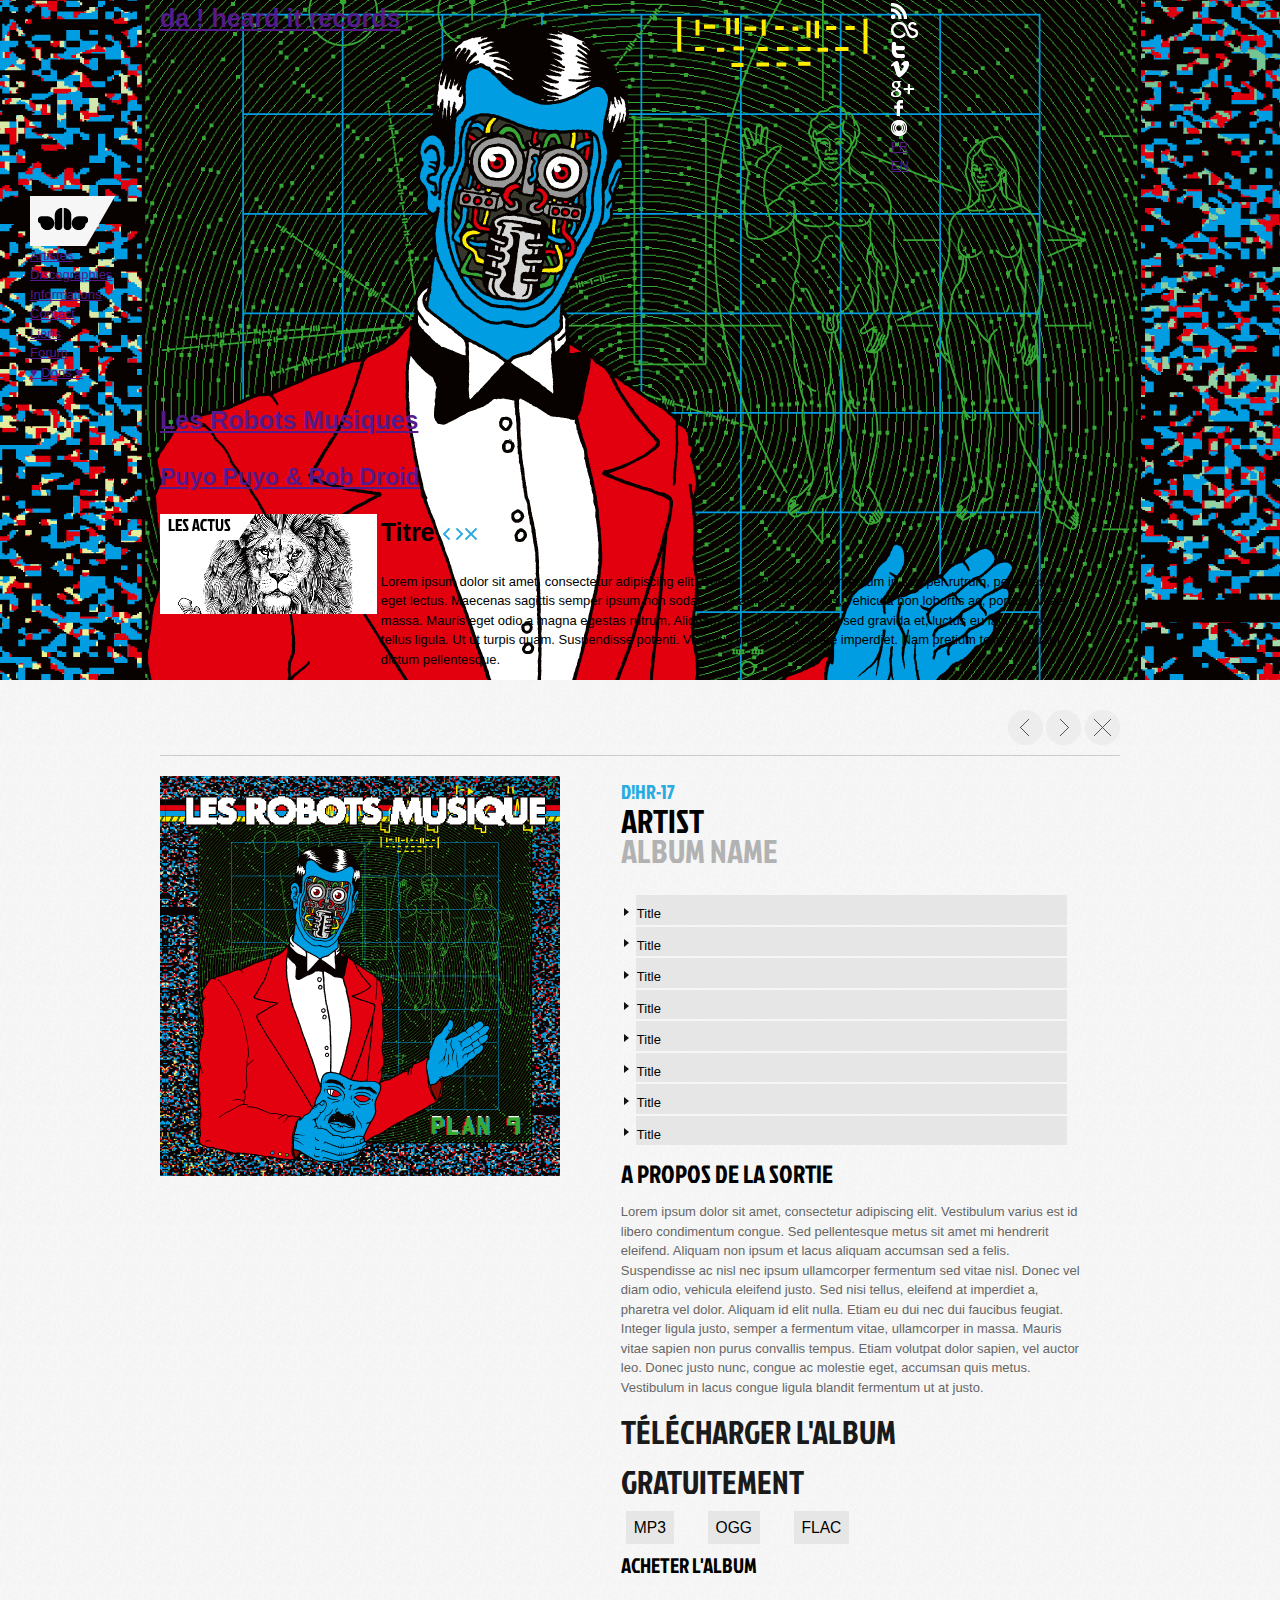
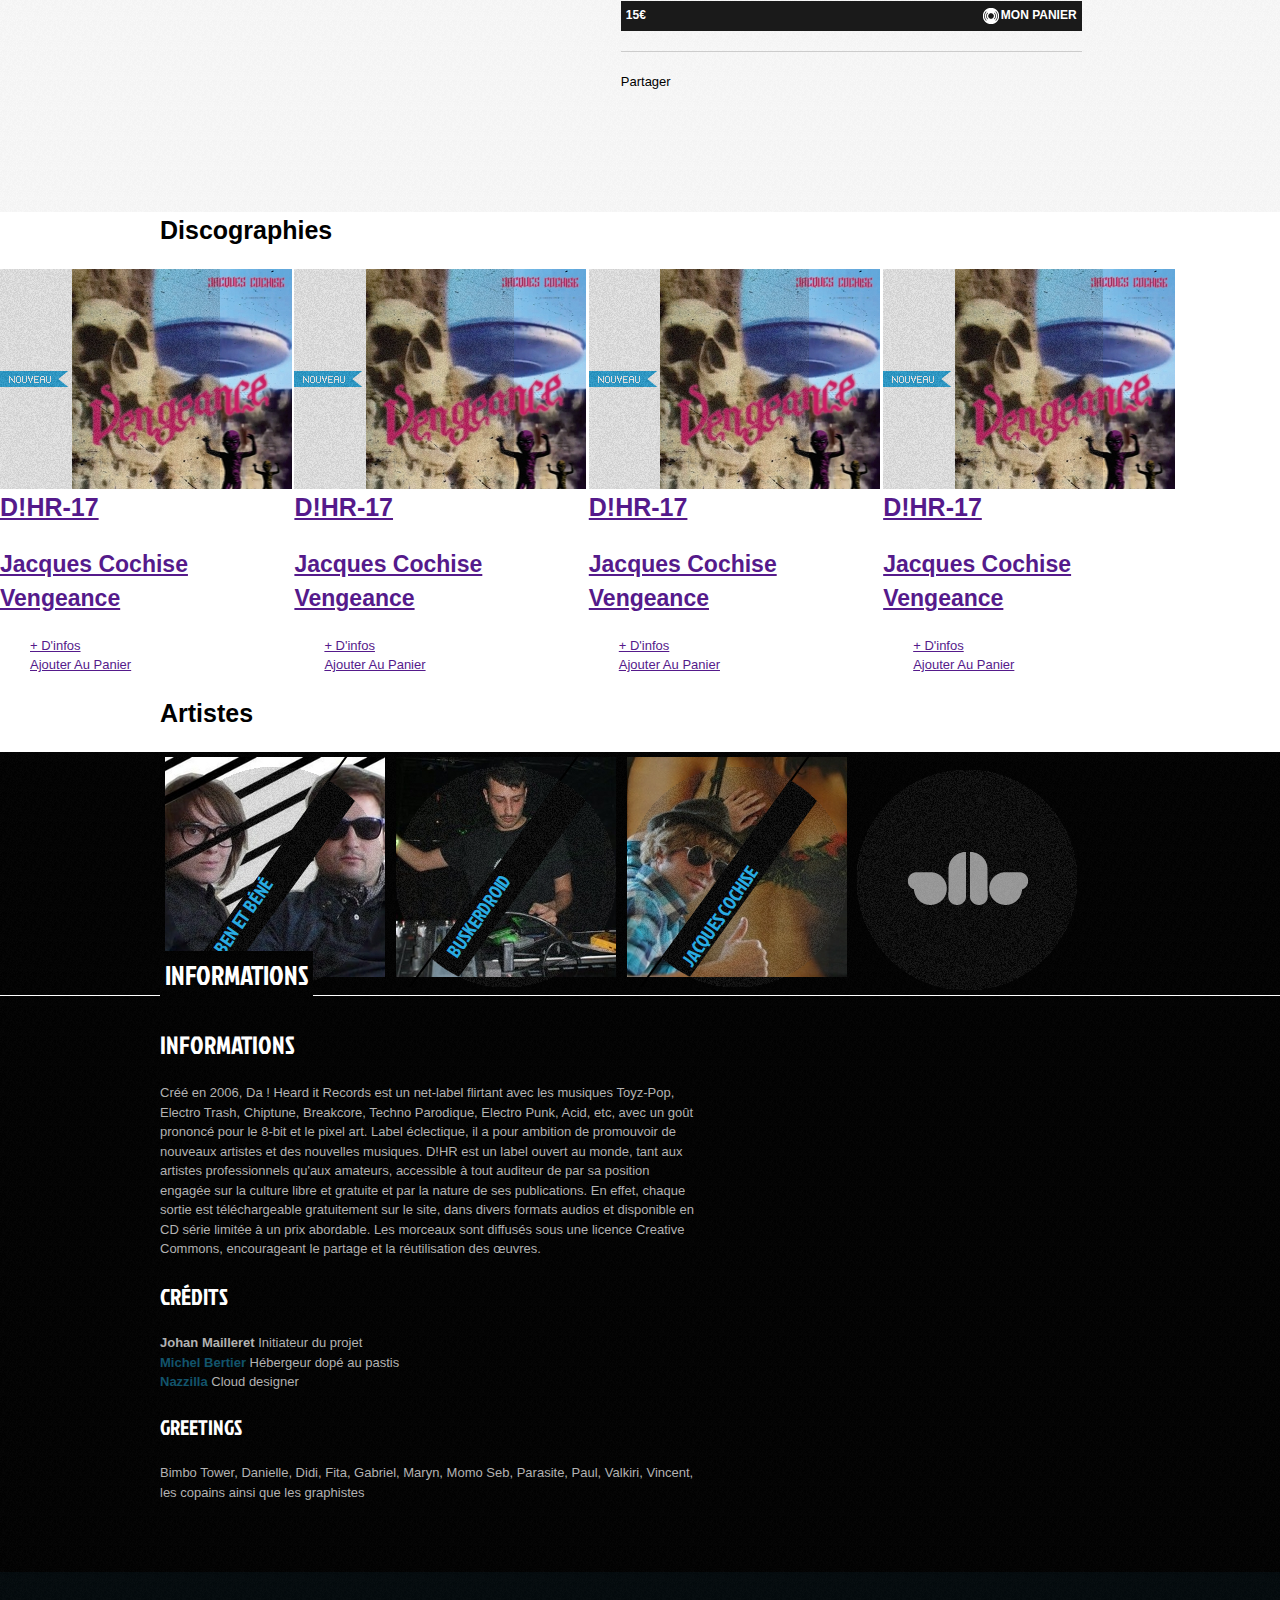
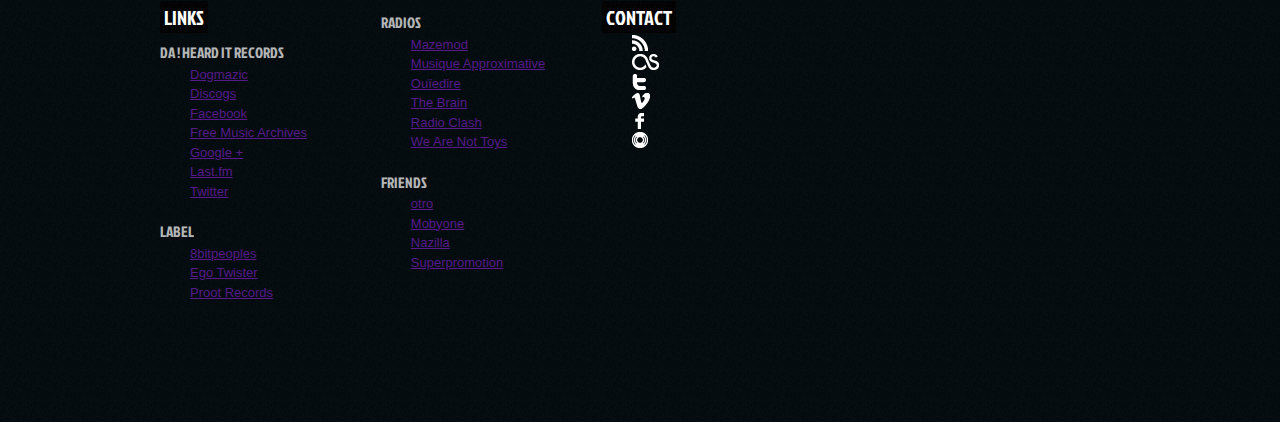
==== artist.html @ 85a3df13 "v1.1" ====
<!doctype html>
<!--[if lt IE 7]> <html class="no-js ie6 oldie" lang="en"> <![endif]-->
<!--[if IE 7]>    <html class="no-js ie7 oldie" lang="en"> <![endif]-->
<!--[if IE 8]>    <html class="no-js ie8 oldie" lang="en"> <![endif]-->
<!--[if gt IE 8]><!--> <html class="no-js" lang="en"> <!--<![endif]-->
<head>
	<meta charset="utf-8">
	<meta http-equiv="X-UA-Compatible" content="IE=edge,chrome=1">

	<title>Da ! Heard It Records</title>
	<meta name="description" content="">
	<meta name="author" content="">

	<meta name="viewport" content="width=device-width,initial-scale=1">

	<link rel="stylesheet" type="text/css" media="all" href="css/lib/960.gs/reset.css" />
	<link rel="stylesheet" type="text/css" media="all" href="css/lib/960.gs/text.css" />
	<link rel="stylesheet" type="text/css" media="all" href="css/lib/960.gs/fluid_grid.css" />

	<link rel="stylesheet" href="css/ananas.css">
	
	<link href='http://fonts.googleapis.com/css?family=Jockey+One' rel='stylesheet' type='text/css'>

	 <!-- prefix-free -->
    <script src="js/prefixfree.min.js"></script>

	<script src="js/libs/modernizr-2.0.6.min.js"></script>
</head>
<body>


<div class="container_12">

	<div class="grid_12 header">
		<span class="calque_header"></span>
		<div class="header_content">
			<div class="grid_9 upnav alpha">
				<h1 class="dhr"><a href="">da ! heard it records</a></h1>
			</div> <!-- .grid_9 -->
			<div class="grid_3 omega" >
				<ul class="icon">
					<li><a href=""><img src="pics/icon/img-rss.png" alt="" /></a></li>
					<li><a href=""><img src="pics/icon/img-lastfm.png" alt="" /></a></li>
					<li><a href=""><img src="pics/icon/img-twitter.png" alt="" /></a></li>
					<li><a href=""><img src="pics/icon/img-vimeo.png" alt="" /></a></li>
					<li><a href=""><img src="pics/icon/img-google.png" alt="" /></a></li>
					<li><a href=""><img src="pics/icon/img-facebook.png" alt="" /></a></li>
					<li><a href=""><img src="pics/icon/img-panier.png" alt="" /></a></li>
					<li class="lang"><a href="">FR</a></li>
					<li class="lang"><a href="">EN</a></li>
				</ul>
			</div><!-- .grid_3 -->
		</div><!-- end of header_content -->

				<div class="clear"></div><!-- end of clear -->

			<div class="grid_12 navbar">
				<div class="navbar_content">
					<ul>
						<li><a href="">	<img src="pics/logo/logo-dhr.png" alt="logo" />	</li>
						<li><a href="">Artistes</a></li>
						<li><a href="">Discographies</a></li>
						<li><a href="">Informations</a></li>
						<li><a href="">Contact</a></li>
						<li><a href="">Liens</a></li>
						<li><a href="">Forum</a></li>
						<li class="donate"><a href="">&hearts; Dons &hearts; </a></li>
					</ul>
				</div><!-- end of .navbar_content -->

				<div class="grid_12 big_news">
					<div class="header_content">
						<h1><a href="">Les Robots Musiques</a></h1>
						<h2><a href="">Puyo Puyo &amp; Rob Droid</a></h2>
					</div><!-- header_content -->
				</div><!-- end of big_news -->

					<div class="header_content">
				
				<div class="grid_12 micronews">
		
	
				<div class="grid_3 pics_micronews">

				<p><a href=""><img src="pics/micronews/1.jpg" alt="" /></a></p>
				</div><!-- end of pics_micronews -->


				<div class="grid_9 descr_micronews">
	
				<h1 class="title_micronews">
					Titre 
					<span class="nav_micronews"><a href=""><img src="pics/button/left.png" alt="" /></a><a href=""><img src="pics/button/right.png" alt="" /></a><a href=""><img src="pics/button/close.png" alt="" /></a></span></h1>
				
				<p>Lorem ipsum dolor sit amet, consectetur adipiscing elit. Donec magna mi, condimentum in semper rutrum, pellentesque eget lectus. Maecenas sagittis semper ipsum non sodales. Vivamus ante metus, vehicula non lobortis ac, porttitor vitae massa. Mauris eget odio a magna egestas rutrum. Aliquam felis nibh, bibendum sed gravida et, luctus eu lacus. Sed eu tellus ligula. Ut ut turpis quam. Suspendisse potenti. Vivamus interdum posuere imperdiet. Nam pretium tellus in quam dictum pellentesque.
				</p>
				</div><!-- end of descr_micronews -->
				</div><!-- end of grid_12 -->
					
				
					</div><!-- header_content -->

			</div><!-- end of grid_11 .navbar -->
	</div> <!-- end of header -->

<div class="clear"></div> 

	<div class="grid_12 release_open">	
	<div class="release_content">
	
	<div class="grid_12">

		<ul class="button_release">
			<li> <a href=""> <img src="pics/button/release_retour.png" alt="" /> </a></li>
			<li> <a href=""> <img src="pics/button/release_suivant.png" alt="" /> </a></li>
			<li> <a href=""> <img src="pics/button/release_close.png" alt="" /> </a></li>
		</ul>
	</div>
	<hr /> 

		<div class="grid_6">
		<img src="pics/artwork/cover_test.png" alt="" />
		</div><!-- end of grid_6 -->
		
		<div class="grid_6">


		<h1 class="catalog">D!HR-17</h2>
		<h2><a href="">Artist</a></h2>
		<h3 class="release_artist_name">Album Name</h3>

		<ul class="release_playlist">
			<li><a href="">Title</a></li>
			<li><a href="">Title</a></li>
			<li><a href="">Title</a></li>
			<li><a href="">Title</a></li>
			<li><a href="">Title</a></li>
			<li><a href="">Title</a></li>
			<li><a href="">Title</a></li>
			<li><a href="">Title</a></li>
		</ul>

		<h1>A propos de la sortie</h1>
		<p class="press_text">
		Lorem ipsum dolor sit amet, consectetur adipiscing elit. Vestibulum varius est id libero condimentum congue. Sed pellentesque metus sit amet mi hendrerit eleifend. Aliquam non ipsum et lacus aliquam accumsan sed a felis. Suspendisse ac nisl nec ipsum ullamcorper fermentum sed vitae nisl. Donec vel diam odio, vehicula eleifend justo. Sed nisi tellus, eleifend at imperdiet a, pharetra vel dolor. Aliquam id elit nulla. Etiam eu dui nec dui faucibus feugiat. Integer ligula justo, semper a fermentum vitae, ullamcorper in massa. Mauris vitae sapien non purus convallis tempus. Etiam volutpat dolor sapien, vel auctor leo. Donec justo nunc, congue ac molestie eget, accumsan quis metus. Vestibulum in lacus congue ligula blandit fermentum ut at justo.
		</p>

		<h2>Télécharger l'album gratuitement</h2>
		<ul class="release_download">
			<li><a href="">MP3</a></li>
			<li><a href="">OGG</a></li>
			<li><a href="">FLAC</a></li>
		</ul>

		<h3>Acheter l'album</h3>
		<p class="release_buy">
			<span class="release_price">15€</span>
			 <span class="release_market"><a href=""><img src="pics/icon/img-panier.png" alt="Mon panier" />MON PANIER</a></span>
		</p>
		<hr>
		<p>Partager</p>



		</div><!-- end of grid_6 -->
	</div><!-- enf of release_content -->
	</div><!-- end of grid_12 release_open -->

	<div class="grid_12 category_releases">
		<div class="category_content">
			<h1>Discographies</h1>
		</div><!-- end of category contents -->	
	</div><!-- end of category -->

<div class="clear"></div> 

<div class="grid_12 discogs">			  
	<div class="discogs_content">
		<div class="grid_3 discogs_show alpha">
			 <span class="calque_releases"> </span>
			<img src="pics/icon/nouveau.png" alt="" class="newrelease"/>	
			<img src="pics/artwork/thumb_01.png" alt=""/>
		<h1><a href="">D!HR-17</a></h1>
		<h2><a href="">Jacques Cochise Vengeance</a></h2>
			<ul class="button">
				<li><a href="">+ D'infos</a></li>
				<li><a href="">Ajouter Au Panier</a></li>
			</ul>
		</div><!-- end of grid_3 .release -->

		<div class="grid_3 discogs_show alpha">
     		<span class="calque_releases"> </span>
			<img src="pics/icon/nouveau.png" alt="" class="newrelease"/>	
			<img src="pics/artwork/thumb_01.png" alt=""/>
		<h1><a href="">D!HR-17</a></h1>
		<h2><a href="">Jacques Cochise Vengeance</a></h2>
			<ul class="button">
				<li><a href="">+ D'infos</a></li>
				<li><a href="">Ajouter Au Panier</a></li>
			</ul>
		</div><!-- end of grid_3 .release -->

		<div class="grid_3 discogs_show alpha">
     		<span class="calque_releases"> </span>
			<img src="pics/icon/nouveau.png" alt="" class="newrelease"/>	
			<img src="pics/artwork/thumb_01.png" alt=""/>
		<h1><a href="">D!HR-17</a></h1>
		<h2><a href="">Jacques Cochise Vengeance</a></h2>
			<ul class="button">
				<li><a href="">+ D'infos</a></li>
				<li><a href="">Ajouter Au Panier</a></li>
			</ul>
		</div><!-- end of grid_3 .release -->
		<div class="grid_3 discogs_show alpha">
     		 <span class="calque_releases"> </span>
			<img src="pics/icon/nouveau.png" alt="" class="newrelease"/>	
			<img src="pics/artwork/thumb_01.png" alt=""/>
		<h1><a href="">D!HR-17</a></h1>
		<h2><a href="">Jacques Cochise Vengeance</a></h2>
			<ul class="button">
				<li><a href="">+ D'infos</a></li>
				<li><a href="">Ajouter Au Panier</a></li>
			</ul>
		</div><!-- end of grid_3 .release -->

	</div><!-- end of discogs_content -->
</div><!-- end of discogs -->


<div class="grid_12 category_artists">
	<div class="category_content">
		<h1>Artistes</h1>
	</div><!-- end of category_contents -->	
</div><!-- end of category -->

<div class="grid_12 artists">
	<div class="artists_content">
		<div class="grid_3 artists_show">
 			<span class="calque_artists"> </span>
			<img src="pics/artists/benetbene.jpg" alt="" class="artists_photos" />
			<p class="artists_title"><a href="">Ben Et Béné</a></p>
		</div><!-- end of grid_3 -->

		<div class="grid_3 artists_show">
 			<span class="calque_artists"> </span>
			<img src="pics/artists/buskerdroid.jpg" alt="" class="artists_photos" />
			<p class="artists_title"><a href="">Buskerdroid</a></p>
		</div><!-- end of grid_3 -->

		<div class="grid_3 artists_show">
 			<span class="calque_artists"> </span>
			<img src="pics/artists/cochise.jpg" alt="" class="artists_photos" />
			<p class="artists_title"><a href="">Jacques Cochise</a></p>
		</div><!-- end of grid_3 -->

		<div class="grid_3 artists_show">
 		 			<img src="pics/artists/img-artist-default.png" alt=""   />
		</div><!-- end of grid_3 -->
	</div><!-- enf of artists content -->
</div><!-- end of artists -->


<div class="grid_12 category_infos">
	<div class="category_content">
		<h1>Informations</h1>
	</div><!-- end of category_contents -->	
</div><!-- end of category -->

<div class="grid_12 infos">
	
	<div class="infos_content">

	<div class="grid_7 infos_descr">
		<h1>Informations</h1>
			<p>
				Créé en 2006, Da ! Heard it Records est un net-label flirtant avec les musiques Toyz-Pop, Electro Trash, Chiptune, Breakcore, Techno Parodique, Electro Punk, Acid, etc, avec un goût prononcé pour le 8-bit et le pixel art.
Label éclectique, il a pour ambition de promouvoir de nouveaux artistes et des nouvelles musiques. D!HR est un label ouvert au monde, tant aux artistes professionnels qu'aux amateurs, accessible à tout auditeur de par sa position engagée sur la culture libre et gratuite et par la nature de ses publications.
En effet, chaque sortie est téléchargeable gratuitement sur le site, dans divers formats audios et disponible en CD série limitée à un prix abordable. Les morceaux sont diffusés sous une licence Creative Commons, encourageant le partage et la réutilisation des œuvres.

			</p>
	
		<h2>Crédits</h2>
			<ul>
				<li><strong>Johan Mailleret</strong> Initiateur du projet  </li>
				<li><strong><a href="http://pastis-hosting.net">Michel Bertier</a></strong> H&eacute;bergeur dopé au pastis </li>
				<li><strong><a href="http://www.nazzilla">Nazzilla</a></strong> Cloud designer</li>
			</ul>
		<h3>Greetings</h3>
		<p>Bimbo Tower, Danielle, Didi, Fita, Gabriel, Maryn, Momo Seb, Parasite, Paul, Valkiri, Vincent, les copains ainsi que les graphistes
		</p>
			</div><!-- end of .infos_descr -->

		<div class="grid_5 infos_vids">
			<iframe src="http://player.vimeo.com/video/5997914?byline=0&amp;portrait=0" width="350" height="300" class="border-vids" frameborder="0"></iframe>
		</div><!-- end of infos_vids -->
	</div><!-- end of .infos-->
</div><!-- end of .infos content -->


<div class="grid_12 footer">
	
	<div class="footer_content">

	<div class="grid_3 links">

	<h1>Links</h1>
 	<h2>Da ! Heard It Records</h2>
 	
 	<ul>
 		<li><a href="">Dogmazic</a></li>
 		<li><a href="">Discogs</a></li>
 		<li><a href="">Facebook</a></li>
 		<li><a href="">Free Music Archives</a></li>
 		<li><a href="">Google +</a></li>
 		<li><a href="">Last.fm</a></li>
 		<li><a href="">Twitter</a></li>
 	</ul>
    
     	<h2>Label</h2>
 	
 	<ul>
 		<li><a href="">8bitpeoples</a></li>
 		<li><a href="">Ego Twister </a></li>
 		<li><a href="">Proot Records</a></li>
 	
 	</ul>

	</div><!-- end of links -->

	<div class="grid_3 links">

 	<h2>Radios</h2>
 	
 	<ul>
 		<li><a href="">Mazemod</a></li>
 		<li><a href="">Musique Approximative</a></li>
 		<li><a href="">Ouïedire</a></li>
 		<li><a href="">The Brain</a></li>
 		<li><a href="">Radio Clash</a></li>
 		<li><a href="">We Are Not Toys</a></li>
 	</ul>
    
     	<h2>Friends</h2>
 	
 	<ul>
 		<li><a href="">otro</a></li>
 		<li><a href="">Mobyone</a></li>
 		<li><a href="">Nazilla </a></li>
 		<li><a href="">Superpromotion </a></li>
 	</ul>

	</div><!-- end of links -->

	<div class="grid_6 contact">
 	<h1>Contact</h1>
 	<ul class="footer_icon">
					<li><a href=""><img src="pics/icon/img-rss.png" alt="" /></a></li>
					<li><a href=""><img src="pics/icon/img-lastfm.png" alt="" /></a></li>
					<li><a href=""><img src="pics/icon/img-twitter.png" alt="" /></a></li>
					<li><a href=""><img src="pics/icon/img-vimeo.png" alt="" /></a></li>
					<li><a href=""><img src="pics/icon/img-facebook.png" alt="" /></a></li>
					<li><a href=""><img src="pics/icon/img-panier.png" alt="" /></a></li>
			
				</ul>
	</div><!-- end of .contact -->


	</div><!-- end of .footer_content -->
</div><!-- end of footer -->

</div><!-- end of container 12s -->

				  				  
</div>
<script src="//ajax.googleapis.com/ajax/libs/jquery/1.7.1/jquery.min.js"></script>
<script>window.jQuery || document.write('<script src="js/libs/jquery-1.7.1.min.js"><\/script>')</script>

<!-- scripts concatenated and minified via ant build script-->
<script src="js/plugins.js"></script>
<script src="js/script.js"></script>
<!-- end scripts-->

<script>
	var _gaq=[['_setAccount','UA-XXXXX-X'],['_trackPageview']]; // Change UA-XXXXX-X to be your site's ID
	(function(d,t){var g=d.createElement(t),s=d.getElementsByTagName(t)[0];g.async=1;
	g.src=('https:'==location.protocol?'//ssl':'//www')+'.google-analytics.com/ga.js';
	s.parentNode.insertBefore(g,s)}(document,'script'));
</script>

<!--[if lt IE 7 ]>
	<script src="//ajax.googleapis.com/ajax/libs/chrome-frame/1.0.2/CFInstall.min.js"></script>
	<script>window.attachEvent("onload",function(){CFInstall.check({mode:"overlay"})})</script>
<![endif]-->

</body>
</html>
---- css/lib/960.gs/text.css ----
/*
  960 Grid System ~ Text CSS.
  Learn more ~ http://960.gs/

  Licensed under GPL and MIT.
*/

/* `Basic HTML
----------------------------------------------------------------------------------------------------*/

body {
  font: 13px/1.5 'Helvetica Neue', Arial, 'Liberation Sans', FreeSans, sans-serif;
}

pre,
code {
  font-family: 'DejaVu Sans Mono', Menlo, Consolas, monospace;
}

hr {
  border: 0 #ccc solid;
  border-top-width: 1px;
  clear: both;
  height: 0;
}

/* `Headings
----------------------------------------------------------------------------------------------------*/

h1 {
  font-size: 25px;
}

h2 {
  font-size: 23px;
}

h3 {
  font-size: 21px;
}

h4 {
  font-size: 19px;
}

h5 {
  font-size: 17px;
}

h6 {
  font-size: 15px;
}

/* `Spacing
----------------------------------------------------------------------------------------------------*/

ol {
  list-style: decimal;
}

ul {
  list-style: disc;
}

li {
  margin-left: 30px;
}

p,
dl,
hr,
h1,
h2,
h3,
h4,
h5,
h6,
ol,
ul,
pre,
table,
address,
fieldset,
figure {
  margin-bottom: 20px;
}
---- css/lib/960.gs/fluid_grid.css ----
/*
	Variable Grid System (Fluid Version).
	Learn more ~ http://www.spry-soft.com/grids/
	Based on 960 Grid System - http://960.gs/ & 960 Fluid - http://www.designinfluences.com/

	Licensed under GPL and MIT.
*/


/* Containers
----------------------------------------------------------------------------------------------------*/
.container_12 {
	width: 100%;
	margin-left: 0%;
	margin-right: 0%;
}

/* Grid >> Global
----------------------------------------------------------------------------------------------------*/

.grid_1,
.grid_2,
.grid_3,
.grid_4,
.grid_5,
.grid_6,
.grid_7,
.grid_8,
.grid_9,
.grid_10,
.grid_11,
.grid_12 {
	display:inline;
	float: left;
	position: relative;
margin-left:0;
margin-right:0;}

/* Grid >> Children (Alpha ~ First, Omega ~ Last)
----------------------------------------------------------------------------------------------------*/

.alpha {
	margin-left: 0;
}

.omega {
	margin-right: 0;
}

/* Grid >> 12 Columns
----------------------------------------------------------------------------------------------------*/


.container_12 .grid_1 {
	width:6.333%;
}

.container_12 .grid_2 {
	width:14.667%;
}

.container_12 .grid_3 {
	width:23.0%;
}

.container_12 .grid_4 {
	width:31.333%;
}

.container_12 .grid_5 {
	width:39.667%;
}

.container_12 .grid_6 {
	width:48.0%;
}

.container_12 .grid_7 {
	width:56.333%;
}

.container_12 .grid_8 {
	width:64.667%;
}

.container_12 .grid_9 {
	width:73.0%;
}

.container_12 .grid_10 {
	width:81.333%;
}

.container_12 .grid_11 {
	width:89.667%;
}

.container_12 .grid_12 {
	width:100%;
}



/* Prefix Extra Space >> 12 Columns
----------------------------------------------------------------------------------------------------*/


.container_12 .prefix_1 {
	padding-left:8.333%;
}

.container_12 .prefix_2 {
	padding-left:16.667%;
}

.container_12 .prefix_3 {
	padding-left:25.0%;
}

.container_12 .prefix_4 {
	padding-left:33.333%;
}

.container_12 .prefix_5 {
	padding-left:41.667%;
}

.container_12 .prefix_6 {
	padding-left:50.0%;
}

.container_12 .prefix_7 {
	padding-left:58.333%;
}

.container_12 .prefix_8 {
	padding-left:66.667%;
}

.container_12 .prefix_9 {
	padding-left:75.0%;
}

.container_12 .prefix_10 {
	padding-left:83.333%;
}

.container_12 .prefix_11 {
	padding-left:91.667%;
}



/* Suffix Extra Space >> 12 Columns
----------------------------------------------------------------------------------------------------*/


.container_12 .suffix_1 {
	padding-right:8.333%;
}

.container_12 .suffix_2 {
	padding-right:16.667%;
}

.container_12 .suffix_3 {
	padding-right:25.0%;
}

.container_12 .suffix_4 {
	padding-right:33.333%;
}

.container_12 .suffix_5 {
	padding-right:41.667%;
}

.container_12 .suffix_6 {
	padding-right:50.0%;
}

.container_12 .suffix_7 {
	padding-right:58.333%;
}

.container_12 .suffix_8 {
	padding-right:66.667%;
}

.container_12 .suffix_9 {
	padding-right:75.0%;
}

.container_12 .suffix_10 {
	padding-right:83.333%;
}

.container_12 .suffix_11 {
	padding-right:91.667%;
}



/* Push Space >> 12 Columns
----------------------------------------------------------------------------------------------------*/


.container_12 .push_1 {
	left:8.333%;
}

.container_12 .push_2 {
	left:16.667%;
}

.container_12 .push_3 {
	left:25.0%;
}

.container_12 .push_4 {
	left:33.333%;
}

.container_12 .push_5 {
	left:41.667%;
}

.container_12 .push_6 {
	left:50.0%;
}

.container_12 .push_7 {
	left:58.333%;
}

.container_12 .push_8 {
	left:66.667%;
}

.container_12 .push_9 {
	left:75.0%;
}

.container_12 .push_10 {
	left:83.333%;
}

.container_12 .push_11 {
	left:91.667%;
}



/* Pull Space >> 12 Columns
----------------------------------------------------------------------------------------------------*/


.container_12 .pull_1 {
	left:-8.333%;
}

.container_12 .pull_2 {
	left:-16.667%;
}

.container_12 .pull_3 {
	left:-25.0%;
}

.container_12 .pull_4 {
	left:-33.333%;
}

.container_12 .pull_5 {
	left:-41.667%;
}

.container_12 .pull_6 {
	left:-50.0%;
}

.container_12 .pull_7 {
	left:-58.333%;
}

.container_12 .pull_8 {
	left:-66.667%;
}

.container_12 .pull_9 {
	left:-75.0%;
}

.container_12 .pull_10 {
	left:-83.333%;
}

.container_12 .pull_11 {
	left:-91.667%;
}




/* Clear Floated Elements
----------------------------------------------------------------------------------------------------*/

/* http://sonspring.com/journal/clearing-floats */

.clear {
	clear: both;
	display: block;
	overflow: hidden;
	visibility: hidden;
	width: 0;
	height: 0;
}

/* http://perishablepress.com/press/2008/02/05/lessons-learned-concerning-the-clearfix-css-hack */

.clearfix:after {
	clear: both;
	content: ' ';
	display: block;
	font-size: 0;
	line-height: 0;
	visibility: hidden;
	width: 0;
	height: 0;
}

.clearfix {
	display: inline-block;
}

* html .clearfix {
	height: 1%;
}

.clearfix {
	display: block;
}
---- css/ananas.css ----
@font-face 
{
  font-family: 'Blanch Caps';
  src: url('../typo/blanch_caps.ttf');
}

@font-face 
{
  font-family: 'Jockey One';
  src: url('../typo/JockeyOne-Regular.ttf');
}


body
{
  padding:0px;
  font-family: "Arial", Helvetica, sans-serif;
}

html 
{
  font-size:62.5%;
}

/*
 * Template 
 **********************/

 .header 
 {
  background-image:url("../pics/bg_header/01.gif");
  background-position: center center;
  background-repeat: repeat;
  width: 100%;
  height:680px;
}

.header_calque
{
  background-image:url("../pics/pattern/pat-header.png");
  background-repeat: repeat;
  width: 100%;
  height:680px;
  position:absolute;
}

.releases_discography
{
 background-image:url(../pics/pattern/pat-bg.png);
 background-repeat:repeat;
 background-color:#000;
 padding:30px 0px 40px 0px;
}


.releases_discography_number_default 
{
background-image:url(../pics/releases/img-release-default.png);
height:290px;
width:220px;
margin-top:5px;
}

.artists_listing_all,.release_open
{
 background-image:url(../pics/pattern/pat-bg.png);
 background-repeat:repeat;
 background-color:#fff;
 padding:30px 0px 100px 0px;
}

.infos
{
 background-image:url(../pics/pattern/pat-bg.png);
 background-repeat:repeat;
 background-color:#000;
 padding:30px 0px 50px 0px;
}

.footer
{
 background-image:url(../pics/pattern/pat-foot.png);
 background-repeat:repeat;
 background-color:#000;
 padding:30px 0px 100px 0px;
}


.category_content, .releases_discography_listing_all, .artists_content,.header_content,  .header_news_1_content,.header_news_2_content, .releases_content,.header_nav_3_content,.infos_content,.footer_content,.release_content
{ 
  width:960px;
  margin-left: auto;
  margin-right: auto;
} 


/*
 * header_nav_3 
 *******************************/

 /* upnav */

 .header_nav_2
 {
  margin-top:12px!important;
}

.header_nav_2_icon li 
{
  display:inline;
  padding:0px;
  margin:0px;
  opacity:0.9;
}

.header_nav_2_icon li:hover 
{
  opacity:1;
}

.header_title_dhr a 
{
  color:#FFF;
  text-decoration:none;
  margin-bottom:-10px;
  font-family: 'Blanch Caps', sans-serif;
  margin-left:20px;
}


.header_nav_2_button_lang 
{
 background-color:#000;
}

.header_nav_2_button_lang a 
{
 color: #29ABE2;
 text-decoration:none;
 padding:2px;
}

.header_nav_3 
{
 width:100%!important;
 background-color:#000;
 height:50px;
 margin-top:-20px;
}

.header_nav_3 ul 
{
  background-color:#000;
}

.header_nav_3 li
{
  color:#29ABE2;
  list-style-type:none;
  display:inline;
  margin:5px;
  font-family: 'Jockey One', sans-serif;
}

.header_nav_3 a 
{
  color:#29ABE2;
  text-decoration:none;
  text-transform:uppercase;
  font-size:28px;
  font-size:2.8rem}



  .header_nav_3_button_donate a
  {
    color:#ea1D78;
    opacity:0.9;
  }

  .header_nav_3_button_donate a:hover  {opacity:1;}

/*
 *  BIG NEWS
 *************************/
 
 .header_news_1_content,.header_news_2_content 
 {
   font-family: 'Jockey One', sans-serif;
   text-align:right;
   margin-top:112px;}

   .header_news_1_content a,.header_news_2_content a  
   {
     text-decoration:none;
   }

   .header_news_1_content h1 
   {
    margin-bottom:-20px;
    margin-right:13px;
  }

  .header_news_1_content h1 a 
  {
   color:#FFF;
   font-weight:lighter;
   font-size:60px;
   font-size:6rem;
 }
 
 .header_news_1_content h2 a 
 {
   color:#fced20;
   font-weight:lighter;
   font-size:48px;
   font-size:4.8rem
 }

/*
  * MICRONEWS
  *******************/

  .header_news_2
  {
   background-color:#000;
   opacity:0.95;
   padding-top:10px;
   min-height:90px;
  border-right:2px solid #28abe3; }  

 .header_news_2_nav
 {
  padding-bottom:5px;
  float:right;
  margin-top:-10px;
}

.header_news_2_nav a 
{
  padding:0px 2px 0px 2px;
}

.header_news_2_title 
{    
  font-family: 'Jockey One', sans-serif;
  color:#FFF;
  font-weight:lighter;
  margin-left:20px;
  text-transform:uppercase;
  margin-bottom:5px;
  font-size:17px;
  font-size:1.7rem;
  text-align:left;
}

.header_news_2_title a
{
  color:#FFF;
}

.header_news_2_pictures
{
  padding-bottom:0px;
  margin-top:-4px;
}

.header_news_2_pictures img 
{
  margin:10px;
}

.header_news_2_descr p
{
  color:#FFF;
  margin:0px 10px 0px 10px;
  padding:0px 10px 0px 10px;
  font-size:13px;
  font-size:1.3rem;
  text-align:justify;
}

/*
  * DISCOGS 
  ********************/

  .artists
  {
    background-color:#000;
    background-image:url(../pics/pattern/pat-bg.png);
    background-repeat:repeat;
  }  

  .releases,.category_infos  
  {
   background-color:transparent;
   margin-top:-40px!important;
   margin-top:-10px;
 }

 .artists h1,
 .releases h1,
 .category_infos h1
 {
   font-family: 'Jockey One', sans-serif;
   font-weight:lighter;
   background-image:url(../pics/pattern/pat-bg.png);
   background-repeat:repeat;
   display:inline;
   padding:5px;
   margin:0px 0px 0px 0px;
   text-transform:uppercase;
   font-size:27px;
   font-size:2.7rem
 }

.infos_button_top,.footer_button_top 
{
float:right;
padding:0px;
margin:0px 0px 0px 0px;
  height:20px;
   width:20px;
   text-align:center;
 }

.infos_button_top 
{
   margin-top:20px;

    background-image:url(../pics/pattern/pat-bg.png);
   background-repeat:repeat;
 background-color:#000; 
}

.footer_button_top
{
   margin-top:-50px;

  background-image:url(../pics/pattern/pat-foot.png);
   background-repeat:repeat;
 background-color:#000;
}

 .artists h1
 {
   background-color:#FFF;
   color:#000;
 }

 .releases h1,
 .category_infos h1
 {
   background-color:#000;
   color:#FFF;
 }

 .releases_discography_number,.artists_show
 {
  font-weight:none;
  margin:5px;
}

.artists_show_default 
{
background-image:url(../pics/artists/img-artist-default.png);
height:240px;
width:250px;
}


.releases_discography_number
{
  background-color:#FFF;
}

.releases_discography_number h1 
{
  padding:0px;
  margin:0px 0px -10px 0px;
}

.releases_discography_last_release 
{
  background-repeat:no-repeat;
  height:16px;
  width:68px;
  position: absolute;
  margin-top:20px;
}


.calque_releases
{
  position:absolute;
  height:220px;
  width:220px;
  background-image:url("../pics/releases/img-release.png");
}

.calque_releases:hover
{
  background-image:url("../pics/releases/img-release-hover.png");
}

.releases_discography_number h1 
{ 
 padding:0px 0px 0px 10px;
 font-size:15px;
 font-size:1.5rem;
}

.releases_discography_number h2 
{
 padding:0px 0px 0px 10px;  
 font-size:18px;
 font-size:1.8rem;
}

.releases_discography_number h1 a 
{
  color:#29ABE2;
  text-decoration:none;
  text-transform:uppercase;
  font-weight:normal;
  font-family: 'Jockey One', sans-serif;
}

.releases_discography_number h2 a 
{
  color:#000;
  text-decoration:none;
  text-transform:uppercase;
  margin-top:-5px;
  font-weight:normal;
  font-family: 'Jockey One', sans-serif;
}

ul.releases_discography_button 
{
  margin-top:-20px;
  margin-left:10px;
}

.releases_discography_button  li
{
 display:inline;
 padding:2px;
 margin:0px;
 font-size:10px;
 font-size:1rem;
}

.releases_discography_button li a 
{
  background-color:#000;
  color:#29ABE2;
  text-decoration:none;
  padding:5px;
  font-weight:normal;
  text-transform:uppercase;
}

/* artists */


.artists_pictures
{
 border-radius:200px;
 margin-top:10px;
}


.artists_title a
{
  color:#29ABE2; 
  text-transform:uppercase;
  text-decoration:none; 
}

p.artists_title 
{
  position: absolute;
  font-weight:lighter;
  font-family: 'Jockey One', sans-serif;
  margin-top:-75px;
  margin-left:35px;
  transform:rotate(-55deg);
  font-size:19px;
  font-size:1.9rem;
}

.calque_artists 
{
  position:absolute;
  height:233px;
  width:220px;
  margin-top:-3px!important;
  background-image:url("../pics/artists/img-artist.png");
}

.calque_artists:hover
{
  background-image:url("../pics/artists/img-artist-hover.png");
}

/* INFOS */

.infos_descr h1,
.infos_descr h2,
.infos_descr h3,
.infos_descr h4
{
  color:#FFF;
  font-family: 'Jockey One', sans-serif;
  font-weight:normal;
  text-transform:uppercase;
}

.infos_descr 
{

  color:#b2b2b2;
  text-align:left;
}

.infos_descr li 
{
  list-style-type:none;
  margin-left:0px;
}

.infos_descr a
{
  color:#12546c;
  text-decoration:none;
}

.infos_vids
{
 margin-left:20px;
}

/*
 * footer 
 *********************/

.footer_content p 
{color:#FFF;}
 .footer_content h1, .footer_content h2 
 {
  font-weight:normal;
  text-transform:uppercase;
  font-family: 'Jockey One', sans-serif;
} 

.footer_content h2
{
  color:#FFF;
  font-size:15px;
  font-size:1.5rem;
  opacity:0.7;
  margin:10px 0px 0px 0px;} 

  .footer_content h1 
  {
   color:#FFF;
   background-color:#000;
   background-image:url(../pics/pattern/pat-bg.png);
   background-repeat:repeat;
   display:inline;
   padding:2px 4px 2px 4px;
   font-size:20px;
   font-size:2rem;
 }

 .footer_links_1 ul, li, .footer_links_2 ul, li 
 {
  list-style-type:none;
}

.footer_links_1 li, .footer_links_2 li 
{
  margin:5px 0px 5px 0px;
  padding-left:10px;
}
.footer_links_1 li a, .footer_links_2 li a 
{
  color:#12546C;
  background-color:#000;
  padding:2px;
  text-decoration:none;
}

.footer_links_2
{
  margin-top:30px;
}
.footer_nav_1 li 
{
  display:inline;
  padding:0px;
  margin:0px;

}

.footer_nav_1 li:hover {opacity:1;}

ul.footer_nav_1 
{
  margin:-25px 0px 0px 20%;
  opacity:0.3;
  padding:2px;

}

 /*
 * RELEASE OPEN */

 .release_open h1, .release_open h2, .release_open h3,.release_title h1, .release_title h2, .release_title h3
 {
   font-weight:normal;
   text-transform:uppercase;
   font-family: 'Jockey One', sans-serif;
 }

 .release_open h1.title, .release_open h2.title, .release_open h3.title
 {
  color:#1A1A1A;
  font-size:16px;
  font-size:1.6rem;

}
.release_open h1.catalog  
{
  color: #29abe2;
  font-size:20px;
  font-size:2rem;
}

.release_open h2 
{
 margin-top:-30px;
 font-size:33px;
 font-size:3.3rem;
 color:#1A1A1A;
}

.release_open h2 a
{
  color:#000;
  text-decoration:none;
}



.release_artist_name
{
  font-size:33px;
  font-size:3.3rem;
  color:#b2b2b2;
  margin-top:-40px;
}

.release_title h3
{
  color:#b2b2b2;
}

.release_playlist li 
{
  background-color: #e6e6e6;
  padding:1px;
  margin:2px;
}

ul.release_playlist
{
  margin: 0.75em 0;
  padding: 0 1em;
  list-style: none;
}

.release_playlist li:before
{
  content: "";
  border-color: transparent #111;
  border-style: solid;
  border-width: 0.35em 0 0.35em 0.45em;
  display: block;
  height: 0;
  width: 0;
  left: -1em;
  top: 0.9em;
  position: relative;
}

.release_open li a 
{
  text-decoration:none;
  color:#000;
}

.press_text
{
  color:#666;
  margin-top:-10px; 
  padding-bottom:20px;
}

ul.button_release
{
  margin-bottom:10px;
  text-align:right;
}

.button_release li 
{

  background-color:transparent;
  list-style-type:none;
  display:inline;
  padding:0;
  margin:0;
}

.button_release_retour:hover
{
  background-image:url("../pics/button/release_retour-hover.png");
  height:35px;
  width:35px;
  z-index:;
}
.release_buy 
{
  background-color:#1a1a1a;
  color:#FFF;
  font-weight:bold;
  padding:5px;
  min-height:20px;
  font-size:12px;
  font-size:1.2rem;}

  .release_buy img 
  {
    padding:0px 2px 0px 2px;
  }

  .release_price 
  {
    float:left;
  }
  .release_market 
  {
    float:right;
  }

  .release_buy a 
  {
    color:#FFF;
    text-decoration:none; 
  }

  ul.release_download
  {
    margin:-10px 0px 10px -25px;
  }

  .release_download li
  {
    display:inline;
    padding:8px;
    background-color:#e6e6e6;
    font-size:12px;
    font-size:1.2em;
  }

  .release_share
  {
    color:#666;
    font-size:12px;
    font-size:1.2rem;
  }
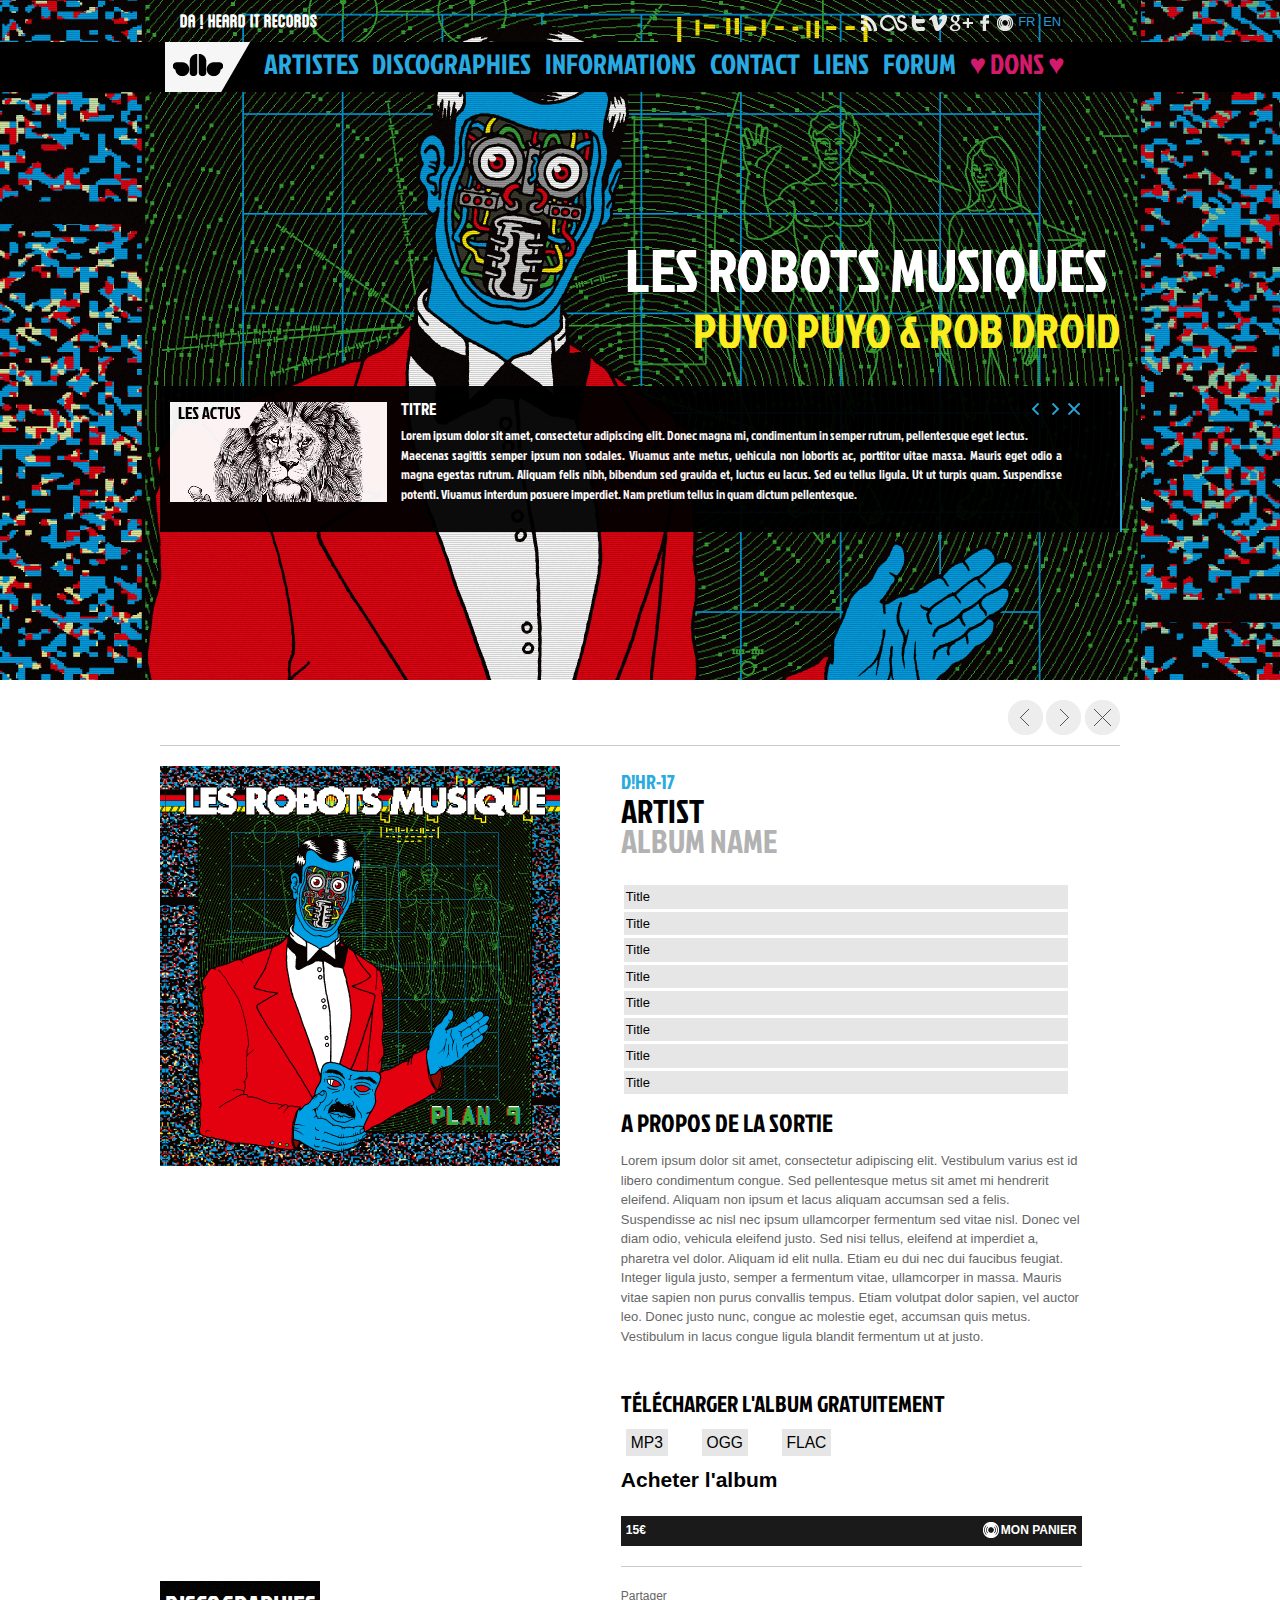
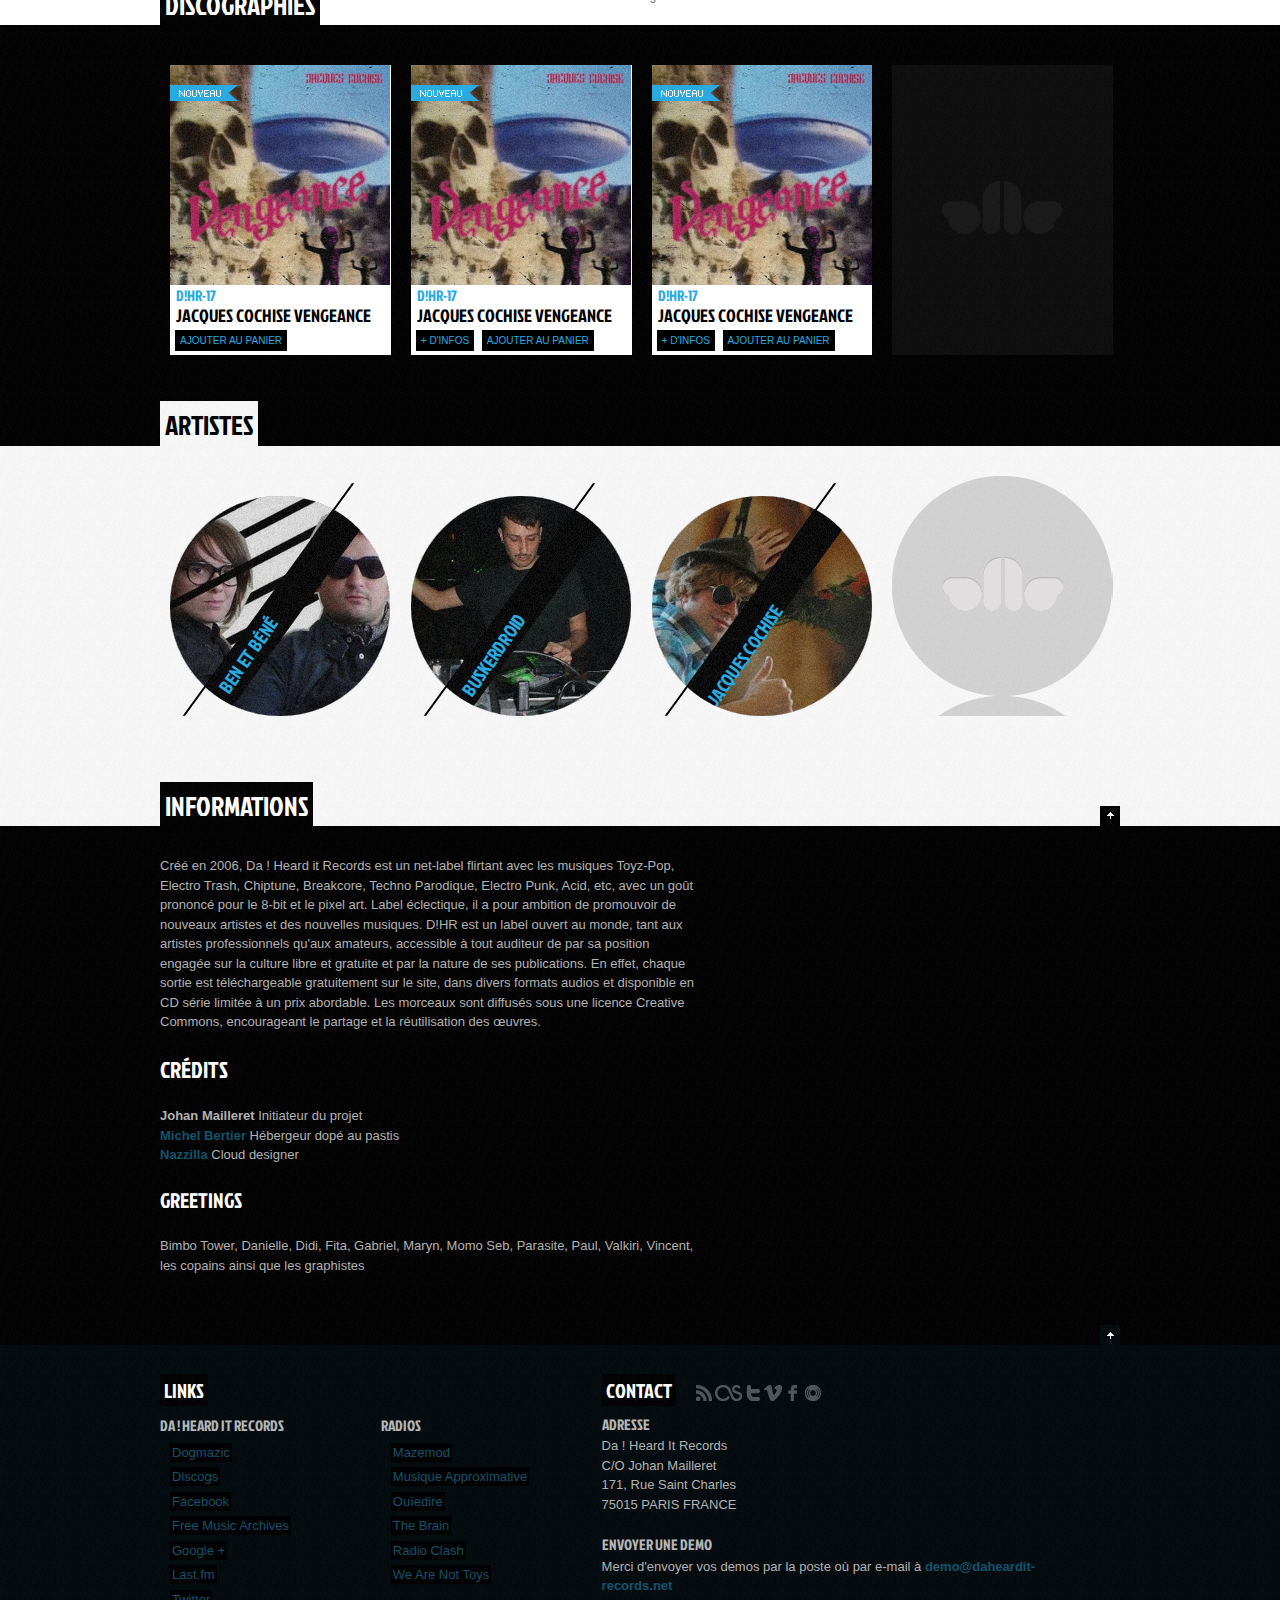
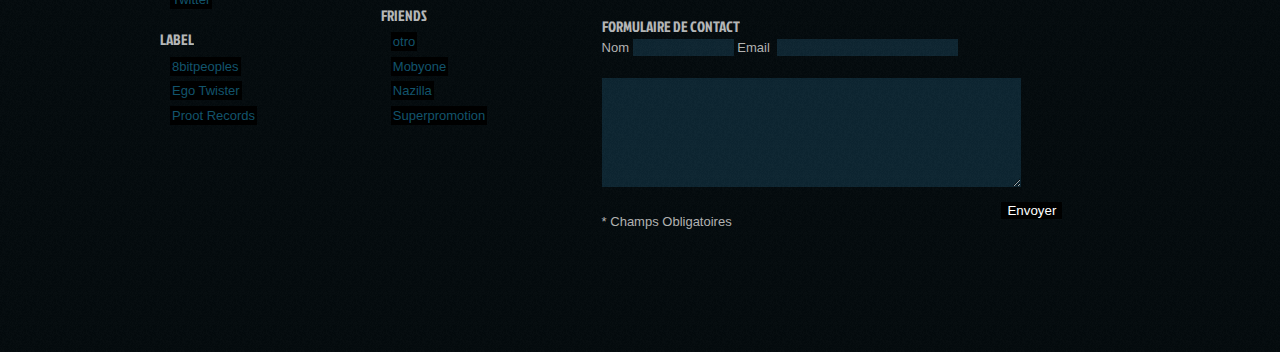
==== commit 5c1aee5c: "new" ====
--- a/artist.html
+++ b/artist.html
@@ -5,7 +5,7 @@
 <!--[if gt IE 8]><!--> <html class="no-js" lang="en"> <!--<![endif]-->
 <head>
 	<meta charset="utf-8">
-	<meta http-equiv="X-UA-Compatible" content="IE=edge,chrome=1">
+	<!-- <meta http-equiv="X-UA-Compatible" content="IE=edge,chrome=1"> -->
 
 	<title>Da ! Heard It Records</title>
 	<meta name="description" content="">
@@ -17,100 +17,105 @@
 	<link rel="stylesheet" type="text/css" media="all" href="css/lib/960.gs/text.css" />
 	<link rel="stylesheet" type="text/css" media="all" href="css/lib/960.gs/fluid_grid.css" />
 
-	<link rel="stylesheet" href="css/ananas.css">
+	<link rel="stylesheet" href="css/newcss.css">
 	
-	<link href='http://fonts.googleapis.com/css?family=Jockey+One' rel='stylesheet' type='text/css'>
-
-	 <!-- prefix-free -->
-    <script src="js/prefixfree.min.js"></script>
-
-	<script src="js/libs/modernizr-2.0.6.min.js"></script>
+<!-- 	<link href='http://fonts.googleapis.com/css?family=Jockey+One' rel='stylesheet' type='text/css'>
+-->
+<!-- prefix-free -->
+<script src="js/prefixfree.min.js"></script>
+
+<script src="js/libs/modernizr-2.0.6.min.js"></script>
 </head>
 <body>
 
 
-<div class="container_12">
-
-	<div class="grid_12 header">
-		<span class="calque_header"></span>
-		<div class="header_content">
-			<div class="grid_9 upnav alpha">
-				<h1 class="dhr"><a href="">da ! heard it records</a></h1>
-			</div> <!-- .grid_9 -->
-			<div class="grid_3 omega" >
-				<ul class="icon">
-					<li><a href=""><img src="pics/icon/img-rss.png" alt="" /></a></li>
-					<li><a href=""><img src="pics/icon/img-lastfm.png" alt="" /></a></li>
-					<li><a href=""><img src="pics/icon/img-twitter.png" alt="" /></a></li>
-					<li><a href=""><img src="pics/icon/img-vimeo.png" alt="" /></a></li>
-					<li><a href=""><img src="pics/icon/img-google.png" alt="" /></a></li>
-					<li><a href=""><img src="pics/icon/img-facebook.png" alt="" /></a></li>
-					<li><a href=""><img src="pics/icon/img-panier.png" alt="" /></a></li>
-					<li class="lang"><a href="">FR</a></li>
-					<li class="lang"><a href="">EN</a></li>
-				</ul>
-			</div><!-- .grid_3 -->
-		</div><!-- end of header_content -->
-
-				<div class="clear"></div><!-- end of clear -->
-
-			<div class="grid_12 navbar">
-				<div class="navbar_content">
+	<div class="container_12" id="top">
+
+		<div class="grid_12 header">
+
+			<span class="header_calque"></span>
+			
+			<div class="header_content">
+
+				<div class="grid_9 header_nav_1 alpha">
+					<h1 class="header_title_dhr"><a href="">da ! heard it records</a></h1>
+				</div> <!-- .grid_9 -->
+				<div class="grid_3 header_nav_2 omega" >
+					<ul class="header_nav_2_icon">
+						<li><a href=""><img src="pics/icon/img-rss.png" alt="" /></a></li>
+						<li><a href=""><img src="pics/icon/img-lastfm.png" alt="" /></a></li>
+						<li><a href=""><img src="pics/icon/img-twitter.png" alt="" /></a></li>
+						<li><a href=""><img src="pics/icon/img-vimeo.png" alt="" /></a></li>
+						<li><a href=""><img src="pics/icon/img-google.png" alt="" /></a></li>
+						<li><a href=""><img src="pics/icon/img-facebook.png" alt="" /></a></li>
+						<li><a href=""><img src="pics/icon/img-panier.png" alt="" /></a></li>
+						<li class="header_nav_2_button_lang"><a href="">FR</a></li>
+						<li class="header_nav_2_button_lang"><a href="">EN</a></li>
+					</ul>
+				</div><!-- .grid_3 -->
+			</div><!-- end of header_content -->
+
+			<div class="clear"></div><!-- end of clear -->
+
+			<div class="grid_12 header_nav_3">
+				<div class="header_nav_3_content">
 					<ul>
-						<li><a href="">	<img src="pics/logo/logo-dhr.png" alt="logo" />	</li>
+						<li><a href="">	<img src="pics/logo/logo-dhr.png" alt="logo" /></a></li>
 						<li><a href="">Artistes</a></li>
 						<li><a href="">Discographies</a></li>
 						<li><a href="">Informations</a></li>
 						<li><a href="">Contact</a></li>
 						<li><a href="">Liens</a></li>
 						<li><a href="">Forum</a></li>
-						<li class="donate"><a href="">&hearts; Dons &hearts; </a></li>
+						<li class="header_nav_3_button_donate"><a href="">&hearts; Dons &hearts; </a></li>
 					</ul>
-				</div><!-- end of .navbar_content -->
-
-				<div class="grid_12 big_news">
-					<div class="header_content">
+				</div><!-- end of header_nav_3_content -->
+
+				<div class="grid_12 header_news_1">
+					<div class="header_news_1_content">
 						<h1><a href="">Les Robots Musiques</a></h1>
 						<h2><a href="">Puyo Puyo &amp; Rob Droid</a></h2>
-					</div><!-- header_content -->
-				</div><!-- end of big_news -->
-
-					<div class="header_content">
-				
-				<div class="grid_12 micronews">
-		
-	
-				<div class="grid_3 pics_micronews">
-
-				<p><a href=""><img src="pics/micronews/1.jpg" alt="" /></a></p>
-				</div><!-- end of pics_micronews -->
-
-
-				<div class="grid_9 descr_micronews">
-	
-				<h1 class="title_micronews">
-					Titre 
-					<span class="nav_micronews"><a href=""><img src="pics/button/left.png" alt="" /></a><a href=""><img src="pics/button/right.png" alt="" /></a><a href=""><img src="pics/button/close.png" alt="" /></a></span></h1>
-				
-				<p>Lorem ipsum dolor sit amet, consectetur adipiscing elit. Donec magna mi, condimentum in semper rutrum, pellentesque eget lectus. Maecenas sagittis semper ipsum non sodales. Vivamus ante metus, vehicula non lobortis ac, porttitor vitae massa. Mauris eget odio a magna egestas rutrum. Aliquam felis nibh, bibendum sed gravida et, luctus eu lacus. Sed eu tellus ligula. Ut ut turpis quam. Suspendisse potenti. Vivamus interdum posuere imperdiet. Nam pretium tellus in quam dictum pellentesque.
-				</p>
-				</div><!-- end of descr_micronews -->
-				</div><!-- end of grid_12 -->
-					
-				
-					</div><!-- header_content -->
-
-			</div><!-- end of grid_11 .navbar -->
-	</div> <!-- end of header -->
-
-<div class="clear"></div> 
-
-	<div class="grid_12 release_open">	
-	<div class="release_content">
+					</div><!-- header_news_1_content -->
+				</div><!-- end of header_news_1 -->
+
+				<div class="header_news_2_content">
+
+					<div class="grid_12 header_news_2">
+
+
+						<div class="grid_3 header_news_2_pictures">
+							<p><a href=""><img src="pics/micronews/1.jpg" alt="" /></a></p>
+						</div><!-- end of header_news_2_pictures -->
+
+						<div class="grid_9 header_news_2_descr">
+							
+							<h1 class="header_news_2_title">
+								Titre 
+								<span class="header_news_2_nav">
+									<a href=""><img src="pics/button/left.png" alt="" /></a>
+									<a href=""><img src="pics/button/right.png" alt="" /></a>
+									<a href=""><img src="pics/button/close.png" alt="" /></a></span>
+								</h1>
+
+								<p>Lorem ipsum dolor sit amet, consectetur adipiscing elit. Donec magna mi, condimentum in semper rutrum, pellentesque eget lectus. Maecenas sagittis semper ipsum non sodales. Vivamus ante metus, vehicula non lobortis ac, porttitor vitae massa. Mauris eget odio a magna egestas rutrum. Aliquam felis nibh, bibendum sed gravida et, luctus eu lacus. Sed eu tellus ligula. Ut ut turpis quam. Suspendisse potenti. Vivamus interdum posuere imperdiet. Nam pretium tellus in quam dictum pellentesque.
+								</p>
+							</div><!-- end of header_news_2_descr -->
+						</div><!-- end of grid_12 -->
+
+
+					</div><!-- enf of header_content -->
+
+				</div>
+			</div> <!-- end of header -->
+
+			<div class="clear"></div> 
+
+<div class="grid_12 open_releases">	
+	<div class="open_releases_content">
 	
 	<div class="grid_12">
 
-		<ul class="button_release">
+		<ul class="open_releases_button">
 			<li> <a href=""> <img src="pics/button/release_retour.png" alt="" /> </a></li>
 			<li> <a href=""> <img src="pics/button/release_suivant.png" alt="" /> </a></li>
 			<li> <a href=""> <img src="pics/button/release_close.png" alt="" /> </a></li>
@@ -124,12 +129,11 @@
 		
 		<div class="grid_6">
 
-
-		<h1 class="catalog">D!HR-17</h2>
-		<h2><a href="">Artist</a></h2>
-		<h3 class="release_artist_name">Album Name</h3>
-
-		<ul class="release_playlist">
+		<h1 class="open_releases_catalog">D!HR-17</h2>
+		<h2 class="open_releases_artist"><a href="">Artist</a></h2>
+		<h3 class="open_releases_album">Album Name</h3>
+
+		<ul class="open_releases_playlist">
 			<li><a href="">Title</a></li>
 			<li><a href="">Title</a></li>
 			<li><a href="">Title</a></li>
@@ -140,25 +144,25 @@
 			<li><a href="">Title</a></li>
 		</ul>
 
-		<h1>A propos de la sortie</h1>
-		<p class="press_text">
+		<h1 class="open_releases_title">A propos de la sortie</h1>
+		<p class="open_releases_press_text">
 		Lorem ipsum dolor sit amet, consectetur adipiscing elit. Vestibulum varius est id libero condimentum congue. Sed pellentesque metus sit amet mi hendrerit eleifend. Aliquam non ipsum et lacus aliquam accumsan sed a felis. Suspendisse ac nisl nec ipsum ullamcorper fermentum sed vitae nisl. Donec vel diam odio, vehicula eleifend justo. Sed nisi tellus, eleifend at imperdiet a, pharetra vel dolor. Aliquam id elit nulla. Etiam eu dui nec dui faucibus feugiat. Integer ligula justo, semper a fermentum vitae, ullamcorper in massa. Mauris vitae sapien non purus convallis tempus. Etiam volutpat dolor sapien, vel auctor leo. Donec justo nunc, congue ac molestie eget, accumsan quis metus. Vestibulum in lacus congue ligula blandit fermentum ut at justo.
 		</p>
 
-		<h2>Télécharger l'album gratuitement</h2>
-		<ul class="release_download">
+		<h2 class="open_releases_title">Télécharger l'album gratuitement</h2>
+		<ul class="open_releases_download">
 			<li><a href="">MP3</a></li>
 			<li><a href="">OGG</a></li>
 			<li><a href="">FLAC</a></li>
 		</ul>
 
-		<h3>Acheter l'album</h3>
-		<p class="release_buy">
-			<span class="release_price">15€</span>
-			 <span class="release_market"><a href=""><img src="pics/icon/img-panier.png" alt="Mon panier" />MON PANIER</a></span>
+		<h3 class="open_releases_title">Acheter l'album</h3>
+		<p class="open_releases_buy">
+			<span class="open_releases_price">15€</span>
+			 <span class="open_releases_market"><a href=""><img src="pics/icon/img-panier.png" alt="Mon panier" />MON PANIER</a></span>
 		</p>
 		<hr>
-		<p>Partager</p>
+		<p class="open_releases_share">Partager</p>
 
 
 
@@ -166,231 +170,256 @@
 	</div><!-- enf of release_content -->
 	</div><!-- end of grid_12 release_open -->
 
-	<div class="grid_12 category_releases">
-		<div class="category_content">
-			<h1>Discographies</h1>
-		</div><!-- end of category contents -->	
-	</div><!-- end of category -->
-
-<div class="clear"></div> 
-
-<div class="grid_12 discogs">			  
-	<div class="discogs_content">
-		<div class="grid_3 discogs_show alpha">
-			 <span class="calque_releases"> </span>
-			<img src="pics/icon/nouveau.png" alt="" class="newrelease"/>	
-			<img src="pics/artwork/thumb_01.png" alt=""/>
-		<h1><a href="">D!HR-17</a></h1>
-		<h2><a href="">Jacques Cochise Vengeance</a></h2>
-			<ul class="button">
-				<li><a href="">+ D'infos</a></li>
-				<li><a href="">Ajouter Au Panier</a></li>
-			</ul>
-		</div><!-- end of grid_3 .release -->
-
-		<div class="grid_3 discogs_show alpha">
-     		<span class="calque_releases"> </span>
-			<img src="pics/icon/nouveau.png" alt="" class="newrelease"/>	
-			<img src="pics/artwork/thumb_01.png" alt=""/>
-		<h1><a href="">D!HR-17</a></h1>
-		<h2><a href="">Jacques Cochise Vengeance</a></h2>
-			<ul class="button">
-				<li><a href="">+ D'infos</a></li>
-				<li><a href="">Ajouter Au Panier</a></li>
-			</ul>
-		</div><!-- end of grid_3 .release -->
-
-		<div class="grid_3 discogs_show alpha">
-     		<span class="calque_releases"> </span>
-			<img src="pics/icon/nouveau.png" alt="" class="newrelease"/>	
-			<img src="pics/artwork/thumb_01.png" alt=""/>
-		<h1><a href="">D!HR-17</a></h1>
-		<h2><a href="">Jacques Cochise Vengeance</a></h2>
-			<ul class="button">
-				<li><a href="">+ D'infos</a></li>
-				<li><a href="">Ajouter Au Panier</a></li>
-			</ul>
-		</div><!-- end of grid_3 .release -->
-		<div class="grid_3 discogs_show alpha">
-     		 <span class="calque_releases"> </span>
-			<img src="pics/icon/nouveau.png" alt="" class="newrelease"/>	
-			<img src="pics/artwork/thumb_01.png" alt=""/>
-		<h1><a href="">D!HR-17</a></h1>
-		<h2><a href="">Jacques Cochise Vengeance</a></h2>
-			<ul class="button">
-				<li><a href="">+ D'infos</a></li>
-				<li><a href="">Ajouter Au Panier</a></li>
-			</ul>
-		</div><!-- end of grid_3 .release -->
-
-	</div><!-- end of discogs_content -->
-</div><!-- end of discogs -->
-
-
-<div class="grid_12 category_artists">
-	<div class="category_content">
-		<h1>Artistes</h1>
-	</div><!-- end of category_contents -->	
-</div><!-- end of category -->
-
-<div class="grid_12 artists">
-	<div class="artists_content">
-		<div class="grid_3 artists_show">
- 			<span class="calque_artists"> </span>
-			<img src="pics/artists/benetbene.jpg" alt="" class="artists_photos" />
-			<p class="artists_title"><a href="">Ben Et Béné</a></p>
-		</div><!-- end of grid_3 -->
-
-		<div class="grid_3 artists_show">
- 			<span class="calque_artists"> </span>
-			<img src="pics/artists/buskerdroid.jpg" alt="" class="artists_photos" />
-			<p class="artists_title"><a href="">Buskerdroid</a></p>
-		</div><!-- end of grid_3 -->
-
-		<div class="grid_3 artists_show">
- 			<span class="calque_artists"> </span>
-			<img src="pics/artists/cochise.jpg" alt="" class="artists_photos" />
-			<p class="artists_title"><a href="">Jacques Cochise</a></p>
-		</div><!-- end of grid_3 -->
-
-		<div class="grid_3 artists_show">
- 		 			<img src="pics/artists/img-artist-default.png" alt=""   />
-		</div><!-- end of grid_3 -->
-	</div><!-- enf of artists content -->
-</div><!-- end of artists -->
-
-
-<div class="grid_12 category_infos">
-	<div class="category_content">
-		<h1>Informations</h1>
-	</div><!-- end of category_contents -->	
-</div><!-- end of category -->
-
-<div class="grid_12 infos">
-	
-	<div class="infos_content">
-
-	<div class="grid_7 infos_descr">
-		<h1>Informations</h1>
-			<p>
-				Créé en 2006, Da ! Heard it Records est un net-label flirtant avec les musiques Toyz-Pop, Electro Trash, Chiptune, Breakcore, Techno Parodique, Electro Punk, Acid, etc, avec un goût prononcé pour le 8-bit et le pixel art.
-Label éclectique, il a pour ambition de promouvoir de nouveaux artistes et des nouvelles musiques. D!HR est un label ouvert au monde, tant aux artistes professionnels qu'aux amateurs, accessible à tout auditeur de par sa position engagée sur la culture libre et gratuite et par la nature de ses publications.
-En effet, chaque sortie est téléchargeable gratuitement sur le site, dans divers formats audios et disponible en CD série limitée à un prix abordable. Les morceaux sont diffusés sous une licence Creative Commons, encourageant le partage et la réutilisation des œuvres.
-
-			</p>
-	
-		<h2>Crédits</h2>
-			<ul>
-				<li><strong>Johan Mailleret</strong> Initiateur du projet  </li>
-				<li><strong><a href="http://pastis-hosting.net">Michel Bertier</a></strong> H&eacute;bergeur dopé au pastis </li>
-				<li><strong><a href="http://www.nazzilla">Nazzilla</a></strong> Cloud designer</li>
-			</ul>
-		<h3>Greetings</h3>
-		<p>Bimbo Tower, Danielle, Didi, Fita, Gabriel, Maryn, Momo Seb, Parasite, Paul, Valkiri, Vincent, les copains ainsi que les graphistes
-		</p>
-			</div><!-- end of .infos_descr -->
-
-		<div class="grid_5 infos_vids">
-			<iframe src="http://player.vimeo.com/video/5997914?byline=0&amp;portrait=0" width="350" height="300" class="border-vids" frameborder="0"></iframe>
-		</div><!-- end of infos_vids -->
-	</div><!-- end of .infos-->
-</div><!-- end of .infos content -->
-
-
-<div class="grid_12 footer">
-	
-	<div class="footer_content">
-
-	<div class="grid_3 links">
-
-	<h1>Links</h1>
- 	<h2>Da ! Heard It Records</h2>
- 	
- 	<ul>
- 		<li><a href="">Dogmazic</a></li>
- 		<li><a href="">Discogs</a></li>
- 		<li><a href="">Facebook</a></li>
- 		<li><a href="">Free Music Archives</a></li>
- 		<li><a href="">Google +</a></li>
- 		<li><a href="">Last.fm</a></li>
- 		<li><a href="">Twitter</a></li>
- 	</ul>
-    
-     	<h2>Label</h2>
- 	
- 	<ul>
- 		<li><a href="">8bitpeoples</a></li>
- 		<li><a href="">Ego Twister </a></li>
- 		<li><a href="">Proot Records</a></li>
- 	
- 	</ul>
-
-	</div><!-- end of links -->
-
-	<div class="grid_3 links">
-
- 	<h2>Radios</h2>
- 	
- 	<ul>
- 		<li><a href="">Mazemod</a></li>
- 		<li><a href="">Musique Approximative</a></li>
- 		<li><a href="">Ouïedire</a></li>
- 		<li><a href="">The Brain</a></li>
- 		<li><a href="">Radio Clash</a></li>
- 		<li><a href="">We Are Not Toys</a></li>
- 	</ul>
-    
-     	<h2>Friends</h2>
- 	
- 	<ul>
- 		<li><a href="">otro</a></li>
- 		<li><a href="">Mobyone</a></li>
- 		<li><a href="">Nazilla </a></li>
- 		<li><a href="">Superpromotion </a></li>
- 	</ul>
-
-	</div><!-- end of links -->
-
-	<div class="grid_6 contact">
- 	<h1>Contact</h1>
- 	<ul class="footer_icon">
-					<li><a href=""><img src="pics/icon/img-rss.png" alt="" /></a></li>
-					<li><a href=""><img src="pics/icon/img-lastfm.png" alt="" /></a></li>
-					<li><a href=""><img src="pics/icon/img-twitter.png" alt="" /></a></li>
-					<li><a href=""><img src="pics/icon/img-vimeo.png" alt="" /></a></li>
-					<li><a href=""><img src="pics/icon/img-facebook.png" alt="" /></a></li>
-					<li><a href=""><img src="pics/icon/img-panier.png" alt="" /></a></li>
-			
-				</ul>
-	</div><!-- end of .contact -->
-
-
-	</div><!-- end of .footer_content -->
-</div><!-- end of footer -->
-
-</div><!-- end of container 12s -->
-
-				  				  
-</div>
-<script src="//ajax.googleapis.com/ajax/libs/jquery/1.7.1/jquery.min.js"></script>
-<script>window.jQuery || document.write('<script src="js/libs/jquery-1.7.1.min.js"><\/script>')</script>
-
-<!-- scripts concatenated and minified via ant build script-->
-<script src="js/plugins.js"></script>
-<script src="js/script.js"></script>
-<!-- end scripts-->
-
-<script>
+	<div class="clear"></div>
+
+			<div class="grid_12 releases">
+				<div class="category_content">
+					<h1>Discographies</h1>
+				</div><!-- end of category contents -->	
+			</div><!-- end of releases -->
+
+			<div class="clear"></div> 
+
+
+			<div class="grid_12 releases_discography">			  
+				<div class="releases_discography_listing_all">
+					<div class="grid_3 releases_discography_number alpha">
+						<span class="calque_releases"> </span>
+						<img src="pics/icon/nouveau.png" alt="" class="releases_discography_last_release"/>	
+
+						<img src="pics/artwork/thumb_01.png" alt=""/>
+						<h1><a href="">D!HR-17</a></h1>
+						<h2><a href="">Jacques Cochise Vengeance</a></h2>
+						<ul class="releases_discography_button">
+							<li><a href="">Ajouter Au Panier</a></li>
+						</ul>
+					</div><!-- end of grid_3 releases_discography_number  -->
+
+					<div class="grid_3 releases_discography_number alpha">
+						<span class="calque_releases"> </span>
+						<img src="pics/icon/nouveau.png" alt="" class="releases_discography_last_release"/>	
+						<img src="pics/artwork/thumb_01.png" alt=""/>
+						<h1><a href="">D!HR-17</a></h1>
+						<h2><a href="">Jacques Cochise Vengeance</a></h2>
+						<ul class="releases_discography_button">
+							<li><a href="">+ D'infos</a></li>
+							<li><a href="">Ajouter Au Panier</a></li>
+						</ul>
+					</div><!-- end of grid_3 .releases_discography_number  -->
+
+					<div class="grid_3 releases_discography_number alpha">
+						<span class="calque_releases"> </span>
+						<img src="pics/icon/nouveau.png" alt="" class="releases_discography_last_release"/>	
+						<img src="pics/artwork/thumb_01.png" alt=""/>
+						<h1><a href="">D!HR-17</a></h1>
+						<h2><a href="">Jacques Cochise Vengeance</a></h2>
+						<ul class="releases_discography_button">
+							<li><a href="">+ D'infos</a></li>
+							<li><a href="">Ajouter Au Panier</a></li>
+						</ul>
+					</div><!-- end of grid_3 releases_discography_number  -->
+					<div class="grid_3 releases_discography_number_default alpha">
+		
+					</div><!-- end of grid_3 releases_discography_number -->
+
+				</div><!-- end of releases_discography -->
+			</div><!-- end of discogs -->
+
+
+			<div class="grid_12 artists">
+				<div class="artists_content">
+					<h1>Artistes</h1>
+				</div><!-- end of category_contents -->	
+			</div><!-- end of category -->
+
+			<div class="grid_12 artists_listing_all">
+				<div class="artists_content">
+					<div class="grid_3 artists_show">
+						<span class="calque_artists"> </span>
+						<img src="pics/artists/benetbene.jpg" alt="" class="artists_pictures" />
+						<p class="artists_title"><a href="">ben et béné</a></p>
+					</div><!-- end of grid_3 -->
+
+					<div class="grid_3 artists_show">
+						<span class="calque_artists"> </span>
+						<img src="pics/artists/buskerdroid.jpg" alt="" class="artists_pictures" />
+						<p class="artists_title"><a href="">buskerdroid</a></p>
+					</div><!-- end of grid_3 -->
+
+					<div class="grid_3 artists_show">
+						<span class="calque_artists"> </span>
+						<img src="pics/artists/cochise.jpg" alt="" class="artists_pictures" />
+						<p class="artists_title"><a href="">jacques cochise</a></p>
+					</div><!-	- end of grid_3 -->
+
+					<div class="grid_3 artists_show_default">
+					</div><!-- end of grid_3 -->
+				</div><!-- enf of artists content -->
+			</div><!-- end of artists -->
+
+
+			<div class="grid_12 category_infos">
+				<div class="category_content">
+					<h1>Informations</h1>
+					<span class="infos_button_top"><a href="#top"><img src="pics/button/top.png" alt="TOP"></a></span>
+				</div><!-- end of category_contents -->
+			</div><!-- end of category -->
+
+			<div class="grid_12 infos">
+
+				<div class="infos_content">
+
+					<div class="grid_7 infos_descr">
+						<p>
+							Créé en 2006, Da ! Heard it Records est un net-label flirtant avec les musiques Toyz-Pop, Electro Trash, Chiptune, Breakcore, Techno Parodique, Electro Punk, Acid, etc, avec un goût prononcé pour le 8-bit et le pixel art.
+							Label éclectique, il a pour ambition de promouvoir de nouveaux artistes et des nouvelles musiques. D!HR est un label ouvert au monde, tant aux artistes professionnels qu'aux amateurs, accessible à tout auditeur de par sa position engagée sur la culture libre et gratuite et par la nature de ses publications.
+							En effet, chaque sortie est téléchargeable gratuitement sur le site, dans divers formats audios et disponible en CD série limitée à un prix abordable. Les morceaux sont diffusés sous une licence Creative Commons, encourageant le partage et la réutilisation des œuvres.
+						</p>
+
+						<h2>Crédits</h2>
+						<ul>
+							<li><strong>Johan Mailleret</strong> Initiateur du projet  </li>
+							<li><strong><a href="http://pastis-hosting.net">Michel Bertier</a></strong> H&eacute;bergeur dopé au pastis </li>
+							<li><strong><a href="http://www.nazzilla">Nazzilla</a></strong> Cloud designer</li>
+						</ul>
+						<h3>Greetings</h3>
+						<p>Bimbo Tower, Danielle, Didi, Fita, Gabriel, Maryn, Momo Seb, Parasite, Paul, Valkiri, Vincent, les copains ainsi que les graphistes
+						</p>
+					</div><!-- end of .infos_descr -->
+
+					<div class="grid_5 infos_vids">
+						<iframe src="http://player.vimeo.com/video/5997914?byline=0&amp;portrait=0" width="350" height="300" class="border-vids" frameborder="0"></iframe>
+					</div><!-- end of infos_vids -->
+				</div><!-- end of .infos-->
+			</div><!-- end of .infos content -->
+
+
+			<div class="grid_12 footer">
+
+				<div class="category_content">
+					<span class="footer_button_top"><a href="#top"><img src="pics/button/top.png" alt="TOP"></a></span>
+				</div><!-- end of category_contents -->
+
+				<div class="footer_content">
+
+					<div class="grid_3 footer_links_1">
+
+						<h1>Links</h1>
+						<h2>Da ! Heard It Records</h2>
+
+						<ul>
+							<li><a href="">Dogmazic</a></li>
+							<li><a href="">Discogs</a></li>
+							<li><a href="">Facebook</a></li>
+							<li><a href="">Free Music Archives</a></li>
+							<li><a href="">Google +</a></li>
+							<li><a href="">Last.fm</a></li>
+							<li><a href="">Twitter</a></li>
+						</ul>
+
+						<h2>Label</h2>
+
+						<ul>
+							<li><a href="">8bitpeoples</a></li>
+							<li><a href="">Ego Twister </a></li>
+							<li><a href="">Proot Records</a></li>
+
+						</ul>
+
+					</div><!-- end of links -->
+
+					<div class="grid_3 footer_links_2">
+
+						<h2>Radios</h2>
+
+						<ul>
+							<li><a href="">Mazemod</a></li>
+							<li><a href="">Musique Approximative</a></li>
+							<li><a href="">Ouïedire</a></li>
+							<li><a href="">The Brain</a></li>
+							<li><a href="">Radio Clash</a></li>
+							<li><a href="">We Are Not Toys</a></li>
+						</ul>
+
+						<h2>Friends</h2>
+
+						<ul>
+							<li><a href="">otro</a></li>
+							<li><a href="">Mobyone</a></li>
+							<li><a href="">Nazilla </a></li>
+							<li><a href="">Superpromotion </a></li>
+						</ul>
+
+					</div><!-- end of links -->
+
+					<div class="grid_6 footer_contact">
+						<h1>Contact</h1>
+						<ul class="footer_nav_1">
+							<li><a href=""><img src="pics/icon/img-rss.png" alt="" /></a></li>
+							<li><a href=""><img src="pics/icon/img-lastfm.png" alt="" /></a></li>
+							<li><a href=""><img src="pics/icon/img-twitter.png" alt="" /></a></li>
+							<li><a href=""><img src="pics/icon/img-vimeo.png" alt="" /></a></li>
+							<li><a href=""><img src="pics/icon/img-facebook.png" alt="" /></a></li>
+							<li><a href=""><img src="pics/icon/img-panier.png" alt="" /></a></li>
+						</ul>
+
+						<h2>Adresse</h2>
+						<p>
+							Da ! Heard It Records <br/>
+							C/O Johan Mailleret <br/>
+							171, Rue Saint Charles <br/>
+							75015 PARIS FRANCE
+						</p>
+
+						<h2>Envoyer une demo</h2>
+						<p>Merci d'envoyer vos demos par la poste o&ugrave; par e-mail &agrave; 
+							<strong><a href="mailto:demo@daheardit-records.net">demo@daheardit-records.net</a></strong></p>
+
+							<h2>Formulaire de contact</h2>
+							<form action="send.php" method="post">
+
+								<p>
+									<label for="name">Nom</label> 
+									<input type="text" name="name" id="name" size="10" class="champs_username required"/>
+
+									<label for="mail_">Email&nbsp;</label>
+									<input type="text" name="mail" id="mail_" size="20" class="champs required"/></p>
+
+									<p><textarea rows="7" name="message" cols="50" class="champs required"></textarea></p>
+
+									<p><input type="submit" value="Envoyer" class="valid"/> </p>
+								</form>
+								<p id="required_legend">*   Champs Obligatoires </p>
+
+
+							</div><!-- end of .contact -->
+
+
+						</div><!-- end of .footer_content -->
+					</div><!-- end of footer -->
+
+				</div><!-- end of container 12s -->
+
+
+				<script src="//ajax.googleapis.com/ajax/libs/jquery/1.7.1/jquery.min.js"></script>
+				<script>window.jQuery || document.write('<script src="js/libs/jquery-1.7.1.min.js"><\/script>')</script>
+
+				<!-- scripts concatenated and minified via ant build script-->
+				<script src="js/plugins.js"></script>
+				<script src="js/script.js"></script>
+				<!-- end scripts-->
+
+				<script>
 	var _gaq=[['_setAccount','UA-XXXXX-X'],['_trackPageview']]; // Change UA-XXXXX-X to be your site's ID
 	(function(d,t){var g=d.createElement(t),s=d.getElementsByTagName(t)[0];g.async=1;
-	g.src=('https:'==location.protocol?'//ssl':'//www')+'.google-analytics.com/ga.js';
-	s.parentNode.insertBefore(g,s)}(document,'script'));
-</script>
+		g.src=('https:'==location.protocol?'//ssl':'//www')+'.google-analytics.com/ga.js';
+		s.parentNode.insertBefore(g,s)}(document,'script'));
+	</script>
 
 <!--[if lt IE 7 ]>
 	<script src="//ajax.googleapis.com/ajax/libs/chrome-frame/1.0.2/CFInstall.min.js"></script>
 	<script>window.attachEvent("onload",function(){CFInstall.check({mode:"overlay"})})</script>
-<![endif]-->
+	<![endif]-->
 
 </body>
 </html>
--- a/css/newcss.css
+++ b/css/newcss.css
@@ -0,0 +1,867 @@
+/* TYPO */
+
+@font-face 
+{
+  font-family: 'Blanch Caps';
+  src: url('../typo/blanch_caps.ttf');
+}
+
+@font-face 
+{
+  font-family: 'Jockey One';
+  src: url('../typo/JockeyOne-Regular.ttf');
+}
+
+
+/* HTML & BODY */
+
+body
+{
+  padding:0px;
+  font-family: "Arial", Helvetica, sans-serif;
+}
+
+html 
+{
+  font-size:62.5%;
+}
+
+/* CENTER CONTENT */
+
+.category_content,
+.releases_discography_listing_all,
+.artists_content,.header_content,
+.header_news_1_content,
+.header_news_2_content,
+.open_releases_content,
+.header_nav_3_content,
+.infos_content,
+.footer_content,
+.release_content,
+.open_release, 
+.open_artists{ 
+  width:960px;
+  margin-left: auto;
+  margin-right: auto;
+} 
+
+/* CALQUES */
+
+.header_calque
+{
+  background-image:url("../pics/pattern/pat-header.png");
+  background-repeat: repeat;
+  width: 100%;
+  height:680px;
+  position:absolute;
+}
+
+
+.calque_releases
+{
+  position:absolute;
+  height:220px;
+  width:220px;
+  background-image:url("../pics/releases/img-release.png");
+}
+
+.calque_releases:hover
+{
+  background-image:url("../pics/releases/img-release-hover.png");
+}
+
+.calque_artists 
+{
+  position:absolute;
+  height:233px;
+  width:220px;
+  margin-top:-3px!important;
+  background-image:url("../pics/artists/img-artist.png");
+}
+
+.calque_artists:hover
+{
+  background-image:url("../pics/artists/img-artist-hover.png");
+}
+
+
+/* HEADER */
+
+ .header 
+ {
+  background-image:url("../pics/bg_header/01.gif");
+  background-position: center center;
+  background-repeat: repeat;
+  width: 100%;
+  height:680px;
+}
+
+
+
+.header_nav_2
+ {
+  margin-top:12px!important;
+}
+
+.header_nav_2_icon li 
+{
+  display:inline;
+  padding:0px;
+  margin:0px;
+  opacity:0.9;
+}
+
+.header_nav_2_icon li:hover 
+{
+  opacity:1;
+}
+
+.header_title_dhr a 
+{
+  color:#FFF;
+  text-decoration:none;
+  margin-bottom:-10px;
+  font-family: 'Blanch Caps', sans-serif;
+  margin-left:20px;
+}
+
+
+.header_nav_2_button_lang 
+{
+ background-color:#000;
+}
+
+.header_nav_2_button_lang a 
+{
+ color: #29ABE2;
+ text-decoration:none;
+ padding:2px;
+font-family: 'Blanch Caps', sans-serif;
+
+}
+
+.header_nav_3 
+{
+ width:100%!important;
+ background-color:#000;
+ height:50px;
+ margin-top:-20px;
+}
+
+.header_nav_3 ul 
+{
+  background-color:#000;
+}
+
+.header_nav_3 li
+{
+  color:#29ABE2;
+  list-style-type:none;
+  display:inline;
+  margin:5px;
+  font-family: 'Jockey One', sans-serif;
+}
+
+.header_nav_3 a 
+{
+  color:#29ABE2;
+  text-decoration:none;
+  text-transform:uppercase;
+  font-size:28px;
+  font-size:2.8rem}
+
+
+
+  .header_nav_3_button_donate a
+  {
+    color:#ea1D78;
+    opacity:0.9;
+  }
+
+  .header_nav_3_button_donate a:hover  {opacity:1;}
+
+ 
+ .header_news_1_content,.header_news_2_content 
+ {
+   font-family: 'Jockey One', sans-serif;
+   text-align:right;
+   margin-top:112px;}
+
+   .header_news_1_content a,.header_news_2_content a  
+   {
+     text-decoration:none;
+   }
+
+   .header_news_1_content h1 
+   {
+    margin-bottom:-20px;
+    margin-right:13px;
+  }
+
+  .header_news_1_content h1 a 
+  {
+   color:#FFF;
+   font-weight:lighter;
+   font-size:60px;
+   font-size:6rem;
+ }
+ 
+ .header_news_1_content h2 a 
+ {
+   color:#fced20;
+   font-weight:lighter;
+   font-size:48px;
+   font-size:4.8rem
+ }
+
+
+  .header_news_2
+  {
+   background-color:#000;
+   opacity:0.95;
+   padding-top:10px;
+   min-height:90px;
+  border-right:2px solid #28abe3; }  
+
+ .header_news_2_nav
+ {
+  padding-bottom:5px;
+  float:right;
+  margin-top:-10px;
+}
+
+.header_news_2_nav a 
+{
+  padding:0px 2px 0px 2px;
+}
+
+.header_news_2_title 
+{    
+  font-family: 'Jockey One', sans-serif;
+  color:#FFF;
+  font-weight:lighter;
+  margin-left:20px;
+  text-transform:uppercase;
+  margin-bottom:5px;
+  font-size:17px;
+  font-size:1.7rem;
+  text-align:left;
+}
+
+.header_news_2_title a
+{
+  color:#FFF;
+}
+
+.header_news_2_pictures
+{
+  padding-bottom:0px;
+  margin-top:-4px;
+}
+
+.header_news_2_pictures img 
+{
+  margin:10px;
+}
+
+.header_news_2_descr p
+{
+  color:#FFF;
+  margin:0px 10px 0px 10px;
+  padding:0px 10px 0px 10px;
+  font-size:13px;
+  font-size:1.3rem;
+  text-align:justify;
+}
+
+/* DISCOGS */
+
+.releases_discography
+ {
+   background-image:url(../pics/pattern/pat-bg.png);
+   background-repeat:repeat;
+   background-color:#000;
+   padding:30px 0px 40px 0px;
+   }
+
+
+ .releases_discography_number_default 
+ {
+  background-image:url(../pics/releases/img-release-default.png);
+  height:290px;
+  width:220px;
+  margin-left:10px;
+  margin-top:10px;
+}
+
+.releases_discography_number
+{
+  background-color:#FFF;
+}
+
+.releases_discography_number_first
+{
+  margin-left:0px!important;
+}
+.releases_discography_number h1 
+{
+  padding:0px;
+  margin:0px 0px -6px -4px;
+}
+
+.releases_discography_last_release 
+{
+  background-repeat:no-repeat;
+  height:16px;
+  width:68px;
+  position: absolute;
+  margin-top:20px;
+}
+
+
+
+.releases_discography_number h1 
+{ 
+ padding:0px 0px 0px 10px;
+ font-size:15px;
+ font-size:1.5rem;
+}
+
+.releases_discography_number h2 
+{
+ padding:0px 0px 0px 10px;  
+ font-size:18px;
+ font-size:1.8rem;
+ margin-left:-4px;
+}
+
+.releases_discography_number h1 a 
+{
+  color:#29ABE2;
+  text-decoration:none;
+  text-transform:uppercase;
+  font-weight:normal;
+  font-family: 'Jockey One', sans-serif;
+}
+
+.releases_discography_number h2 a 
+{
+  color:#000;
+  text-decoration:none;
+  text-transform:uppercase;
+  margin-top:-5px;
+  font-weight:normal;
+  font-family: 'Jockey One', sans-serif;
+}
+
+ul.releases_discography_button 
+{
+  margin-top:-20px;
+  margin-left:3px;
+  padding-bottom:0px;
+  margin-bottom:6px;
+}
+
+.releases_discography_button  li
+{
+ display:inline;
+ padding:2px;
+ margin:0px;
+ font-size:10px;
+ font-size:1rem;
+}
+
+.releases_discography_button li a 
+{
+  background-color:#000;
+  color:#29ABE2;
+  text-decoration:none;
+  padding:5px;
+  font-weight:normal;
+  text-transform:uppercase;
+}
+
+/* Artists */
+
+
+  .artists
+  {
+    background-color:#000;
+    background-image:url(../pics/pattern/pat-bg.png);
+    background-repeat:repeat;
+  }  
+
+.artists_listing_all
+{
+ background-image:url(../pics/pattern/pat-bg.png);
+ background-repeat:repeat;
+ background-color:#fff;
+ padding:30px 0px 100px 0px;
+}
+
+.artists_pictures
+ {
+ border-radius:200px;
+ margin-top:10px;
+ }
+
+
+.artists_title a
+{
+  color:#29ABE2; 
+  text-transform:uppercase;
+  text-decoration:none; 
+}
+
+p.artists_title 
+{
+  position: absolute;
+  font-weight:lighter;
+  font-family: 'Jockey One', sans-serif;
+  margin-top:-75px;
+  margin-left:35px;
+  transform:rotate(-55deg);
+  font-size:19px;
+  font-size:1.9rem;
+}
+
+.artists h1
+{
+ background-color:#FFF;
+ color:#000;
+}
+
+
+
+  .tags h1{
+  line-height:24px;
+  position:relative;
+
+  } 
+
+.tags h1{
+ background-color:#FFF;
+ color:#000;
+  text-decoration:none;
+ 
+  } 
+.tags h1:after{
+  content:"";
+  float:left;
+  position:absolute;
+  top:0;
+  width:0;
+  height:0;
+  border-color: transparent transparent  transparent #FFF ;
+margin-left:5px;
+  border-style:solid;
+  border-width: 40px 40px 0px 40px ;    
+  } 
+  
+
+
+
+/* TEST */
+
+
+.artists_show_default 
+{
+  background-image:url(../pics/artists/img-artist-default.png);
+  height:240px;
+  width:250px;
+  margin-left:10px;
+}
+
+
+/* INFOS */
+
+.infos
+{
+ background-image:url(../pics/pattern/pat-bg.png);
+ background-repeat:repeat;
+ background-color:#000;
+ padding:30px 0px 50px 0px;
+}
+
+.infos_button_top 
+{
+ margin-top:20px!important;
+
+ background-image:url(../pics/pattern/pat-bg.png);
+ background-repeat:repeat;
+ background-color:#000; 
+}
+
+
+.infos_descr h1,
+.infos_descr h2,
+.infos_descr h3,
+.infos_descr h4
+{
+  color:#FFF;
+  font-family: 'Jockey One', sans-serif;
+  font-weight:normal;
+  text-transform:uppercase;
+}
+
+.infos_descr 
+{
+
+  color:#b2b2b2;
+  text-align:left;
+}
+
+.infos_descr li 
+{
+  list-style-type:none;
+  margin-left:0px;
+}
+
+.infos_descr a
+{
+  color:#12546c;
+  text-decoration:none;
+}
+
+.infos_vids
+{
+ margin-left:20px;
+ width:276px;
+ }
+
+
+/* FOOTER */
+
+.footer
+{
+ background-image:url(../pics/pattern/pat-foot.png);
+ background-repeat:repeat;
+ background-color:#000;
+ padding:30px 0px 100px 0px;
+}
+
+.footer_content p  {color:#FFF;}
+ 
+ .footer_content h1, .footer_content h2 
+ {
+  font-weight:normal;
+  text-transform:uppercase;
+  font-family: 'Jockey One', sans-serif;
+} 
+
+  .footer_content h1 
+  {
+   color:#FFF;
+   background-color:#000;
+   background-image:url(../pics/pattern/pat-bg.png);
+   background-repeat:repeat;
+   display:inline;
+   padding:2px 4px 2px 4px;
+   font-size:20px;
+   font-size:2rem;
+ }
+
+  .footer_content h2
+ {
+  color:#FFF;
+  font-size:15px;
+  font-size:1.5rem;
+  opacity:0.7;
+  margin:10px 0px 0px 0px;
+ } 
+
+ .footer_links_1 ul, li, .footer_links_2 ul, li 
+ {
+  list-style-type:none;
+}
+
+.footer_links_1 li, .footer_links_2 li 
+{
+  margin:5px 0px 5px 0px;
+  padding-left:10px;
+}
+.footer_links_1 li a, .footer_links_2 li a 
+{
+  color:#12546C;
+  background-color:#000;
+  padding:2px;
+  text-decoration:none;
+}
+
+.footer p 
+{
+  color:#b2b2b2;
+}
+
+.footer_content p a 
+{
+    color:#12546C;
+    text-decoration:none;
+}
+.footer_links_2
+{
+  margin-top:30px;
+}
+.footer_nav_1 li 
+{
+  display:inline;
+  padding:0px;
+  margin:0px;
+}
+
+.footer_nav_1 li:hover {opacity:1;}
+
+ul.footer_nav_1 
+{
+  margin:-25px 0px 0px 20%;
+  opacity:0.3;
+  padding:2px;
+
+}
+
+
+.footer_button_top
+{
+ margin-top:-50px!important;
+
+ background-image:url(../pics/pattern/pat-foot.png);
+ background-repeat:repeat;
+ background-color:#000;
+}
+
+.footer_content input,.footer_content textarea  
+{
+  border:0px;
+   background-image:url(../pics/pattern/pat-foot.png);
+ background-repeat:repeat;
+ background-color:#0B1D27;
+}
+
+.footer_content input.valid 
+{
+  background-color:#000!important;
+  color:#FFF;
+   background-image:none;
+ background-repeat:repeat;
+ float:right;
+ margin-top:-10px;
+}
+/* OPEN RELEASE */
+
+.open_releases_content,.open_artits_content 
+{
+  padding-top:20px;
+}
+
+h1.open_releases_catalog , h2.open_releases_artist, h3.open_releases_album,h1.open_releases_title, h2.open_releases_title
+ {
+   font-weight:normal;
+   text-transform:uppercase;
+   font-family: 'Jockey One', sans-serif;
+ }
+
+h1.open_releases_catalog
+{
+  color: #29abe2;
+  font-size:20px;
+  font-size:2rem;
+}
+
+h2.open_releases_artist
+{
+  font-size:33px;
+  font-size:3.3rem;
+  color:#b2b2b2;
+  margin-top:-30px;
+}
+
+h2.open_releases_artist a
+{
+  color:#000;
+  text-decoration:none;
+}
+
+h3.open_releases_album
+{
+
+   color:#b2b2b2;
+  font-size:33px;
+  font-size:3.3rem;
+  margin-top:-40px;
+}
+
+
+.open_releases_playlist li a
+{
+  background-color: #e6e6e6;
+  width:440px;
+  display: block;
+  margin:3px 0px 0px -40px;
+  padding:2px;
+}
+
+.open_releases_playlist a:hover 
+{
+  color:#FFF;
+  text-decoration:none;
+  background-color:#1a1a1a;
+
+}
+
+ul.open_releases_playlist
+{
+  margin: 0.75em 0;
+  padding: 0 1em;
+  list-style: none;
+}
+
+
+.open_releases li a 
+{
+  text-decoration:none;
+  color:#000;
+}
+
+.open_releases_playlist_button
+{
+  border-color: transparent #111;
+  border-style: solid;
+  border-width: 0.35em 0 0.35em 0.45em;
+  display: block;
+  height: 0;
+  width: 0;
+  left: -1em;
+}
+.open_releases_press_text
+{
+  color:#666;
+  margin-top:-10px; 
+  padding-bottom:20px;
+}
+
+ul.open_releases_button
+{
+  margin-bottom:10px;
+  text-align:right;
+}
+
+.open_releases_button li 
+{
+
+  background-color:transparent;
+  list-style-type:none;
+  display:inline;
+  padding:0;
+  margin:0;
+}
+
+.button_open_releases_retour:hover
+{
+  background-image:url("../pics/button/releases/retour-hover.png");
+  height:35px;
+  width:35px;
+  z-index:;
+}
+.open_releases_buy 
+{
+  background-color:#1a1a1a;
+  color:#FFF;
+  font-weight:bold;
+  padding:5px;
+  min-height:20px;
+  font-size:12px;
+  font-size:1.2rem;}
+
+  .open_releases_buy img 
+  {
+    padding:0px 2px 0px 2px;
+  }
+
+  .open_releases_price 
+  {
+    float:left;
+  }
+  .open_releases_market 
+  {
+    float:right;
+  }
+
+  .open_releases_buy a 
+  {
+    color:#FFF;
+    text-decoration:none; 
+  }
+
+  ul.open_releases_download
+  {
+    margin:-10px 0px 10px -25px;
+  }
+
+  .open_releases_download li 
+  {
+    display:inline;
+    padding:5px;
+    background-color:#e6e6e6;
+    font-size:12px;
+    font-size:1.2em;
+  }
+
+  .open_releases_share
+  {
+    color:#666;
+    font-size:12px;
+    font-size:1.2rem;
+  }
+
+/* A TRIER */
+
+ .releases,.category_infos  
+  {
+   background-color:transparent;
+   margin-top:-40px!important;
+   margin-top:-10px;
+ }
+
+
+ .artists h1,
+ .releases h1,
+ .category_infos h1
+ {
+   font-family: 'Jockey One', sans-serif;
+   font-weight:lighter;
+   background-image:url(../pics/pattern/pat-bg.png);
+   background-repeat:repeat;
+   display:inline;
+   padding:5px;
+   margin:0px 0px 0px 0px;
+   text-transform:uppercase;
+   font-size:27px;
+   font-size:2.7rem
+ }
+
+ .infos_button_top,.footer_button_top 
+ {
+  float:right;
+  padding:0px;
+  margin:0px 0px 0px 0px;
+  height:20px;
+  width:20px;
+  text-align:center;
+}
+
+.releases h1,
+.category_infos h1
+{
+ background-color:#000;
+ color:#FFF;
+}
+
+.releases_discography_number,.artists_show
+{
+  font-weight:none;
+  margin:10px;
+}
+
+
+
+
